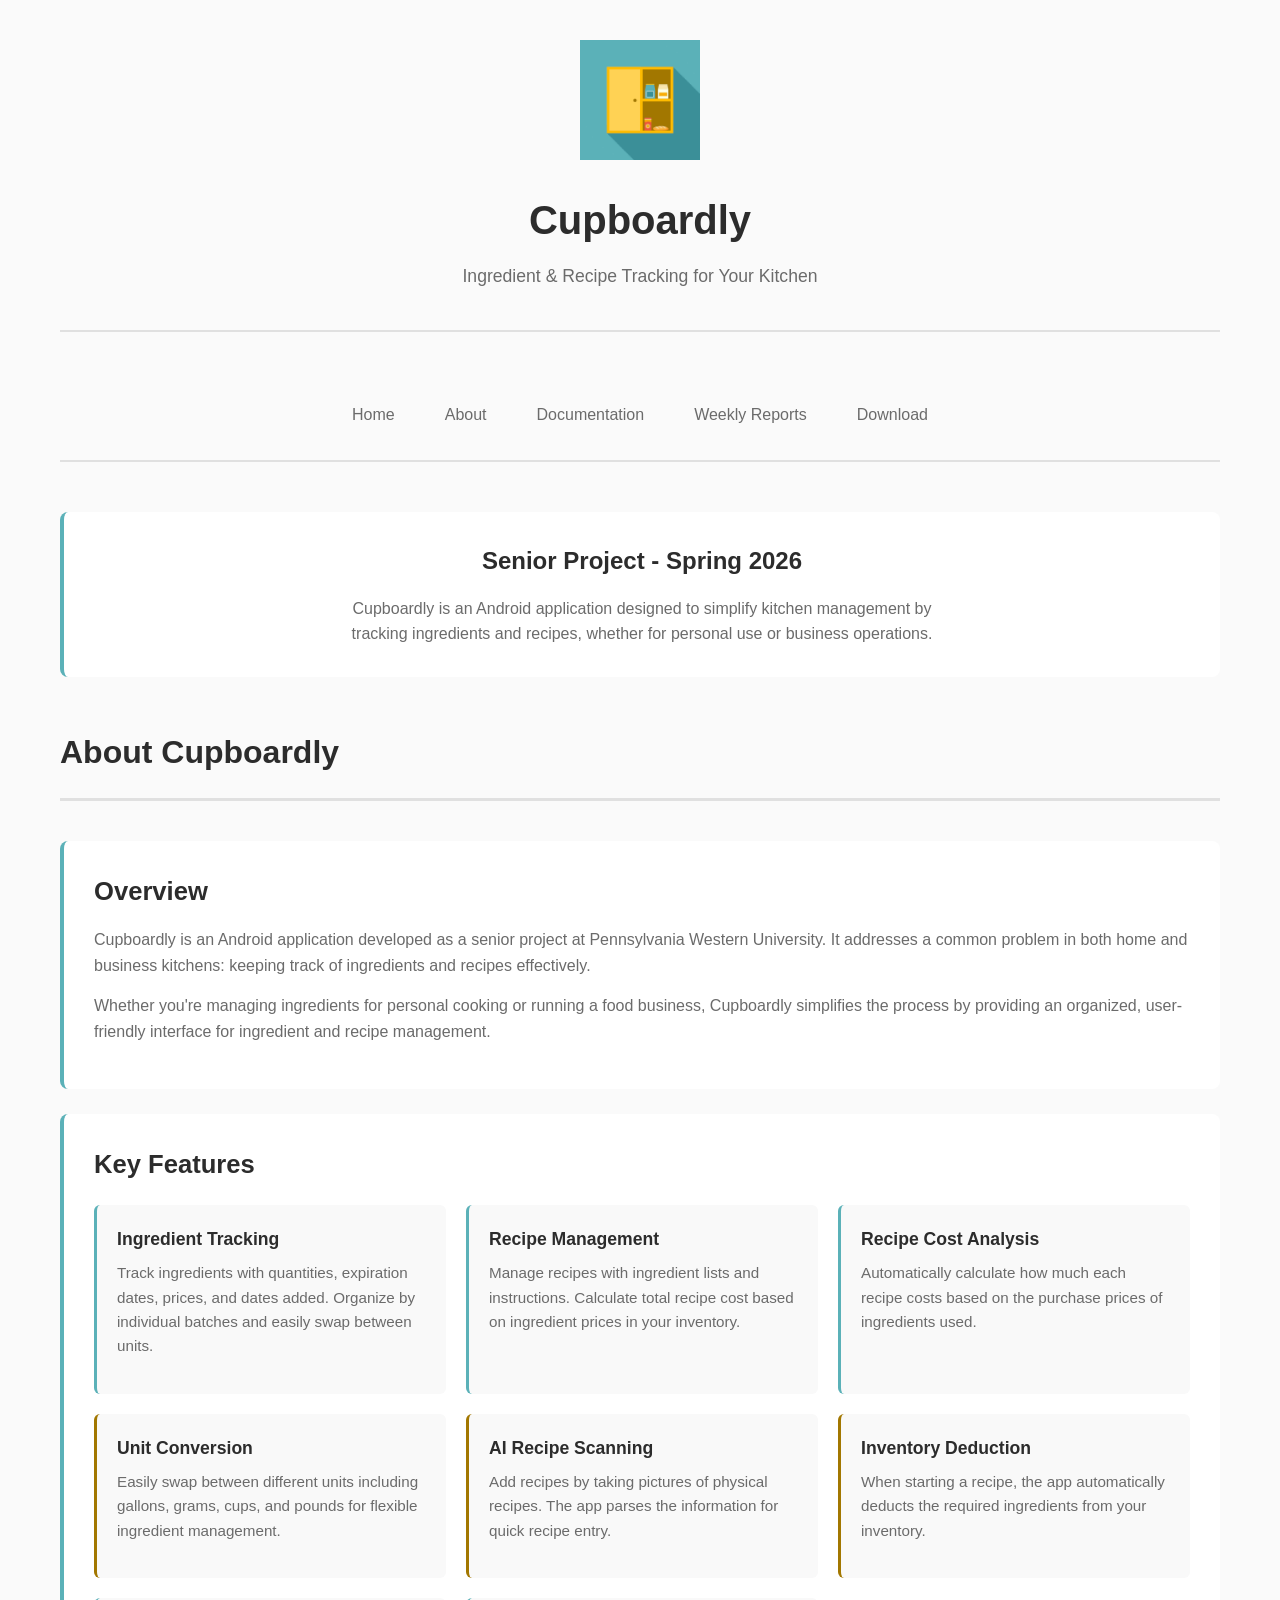
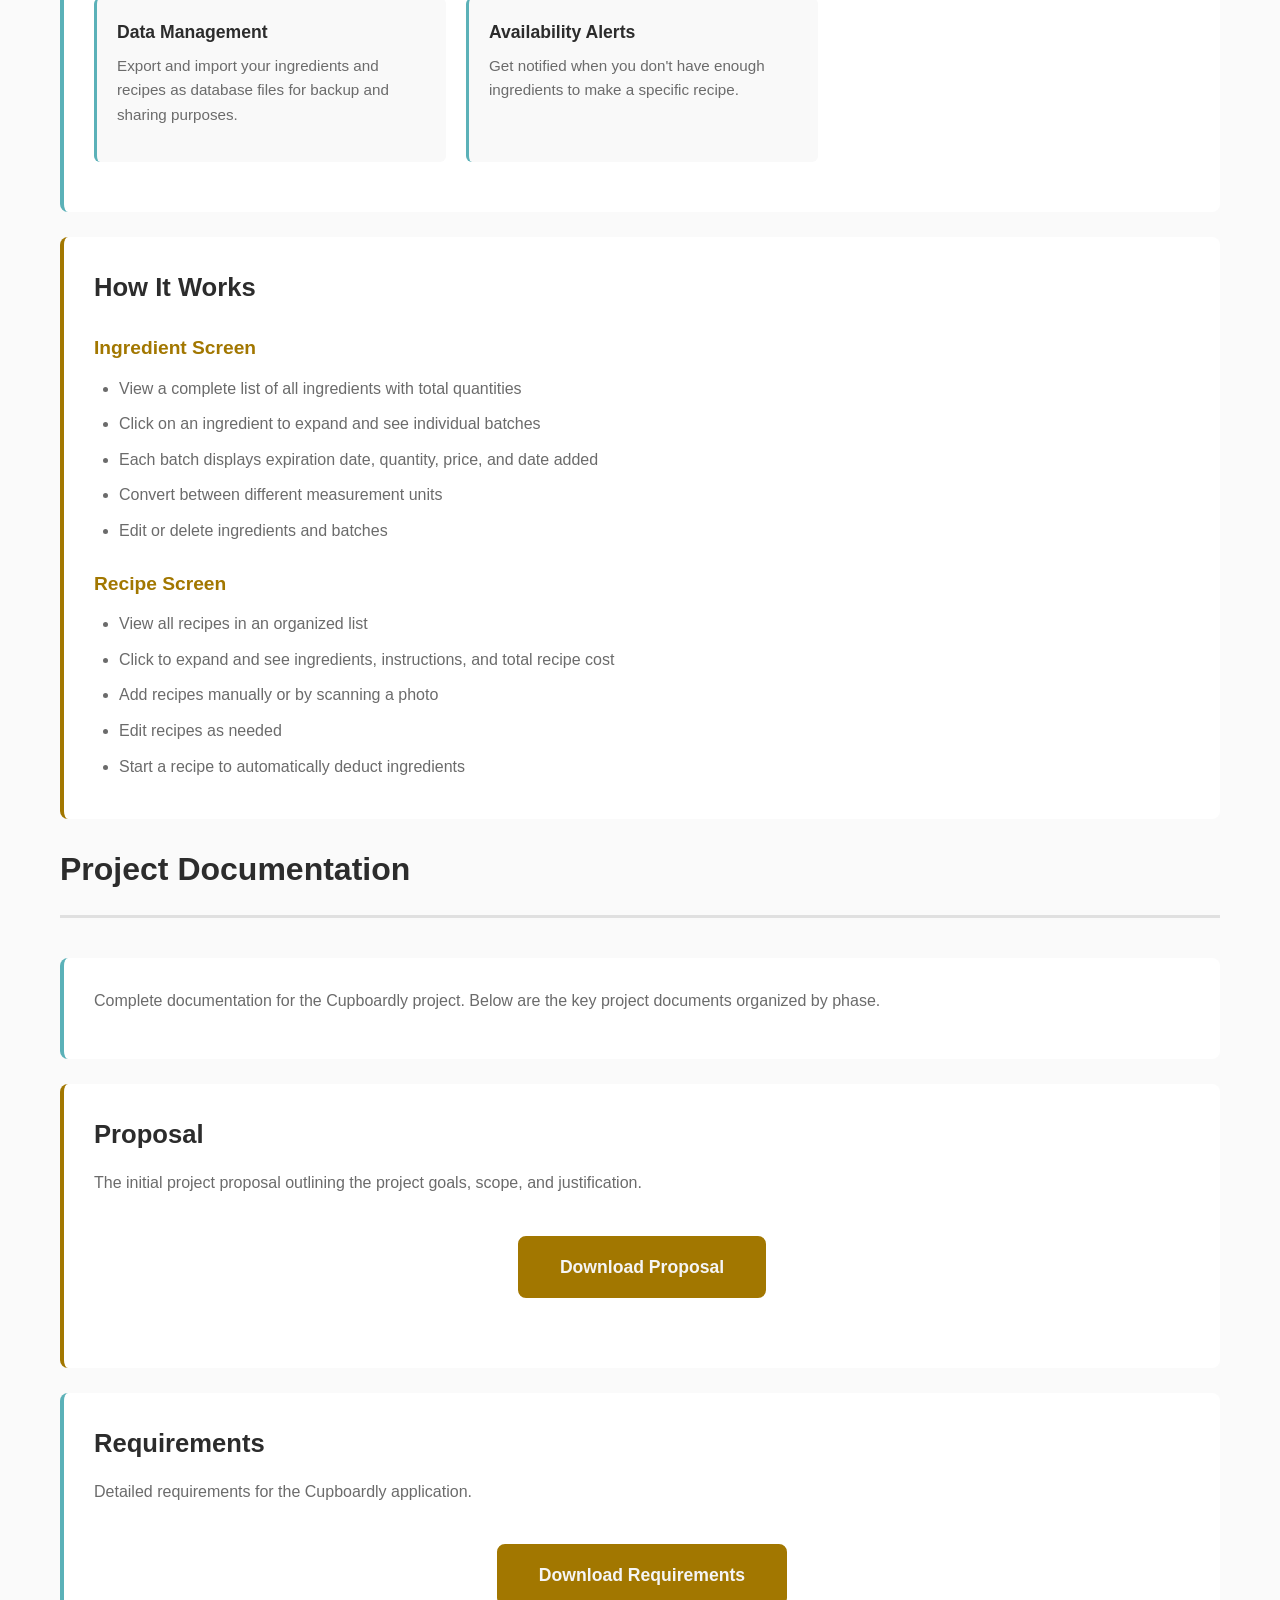
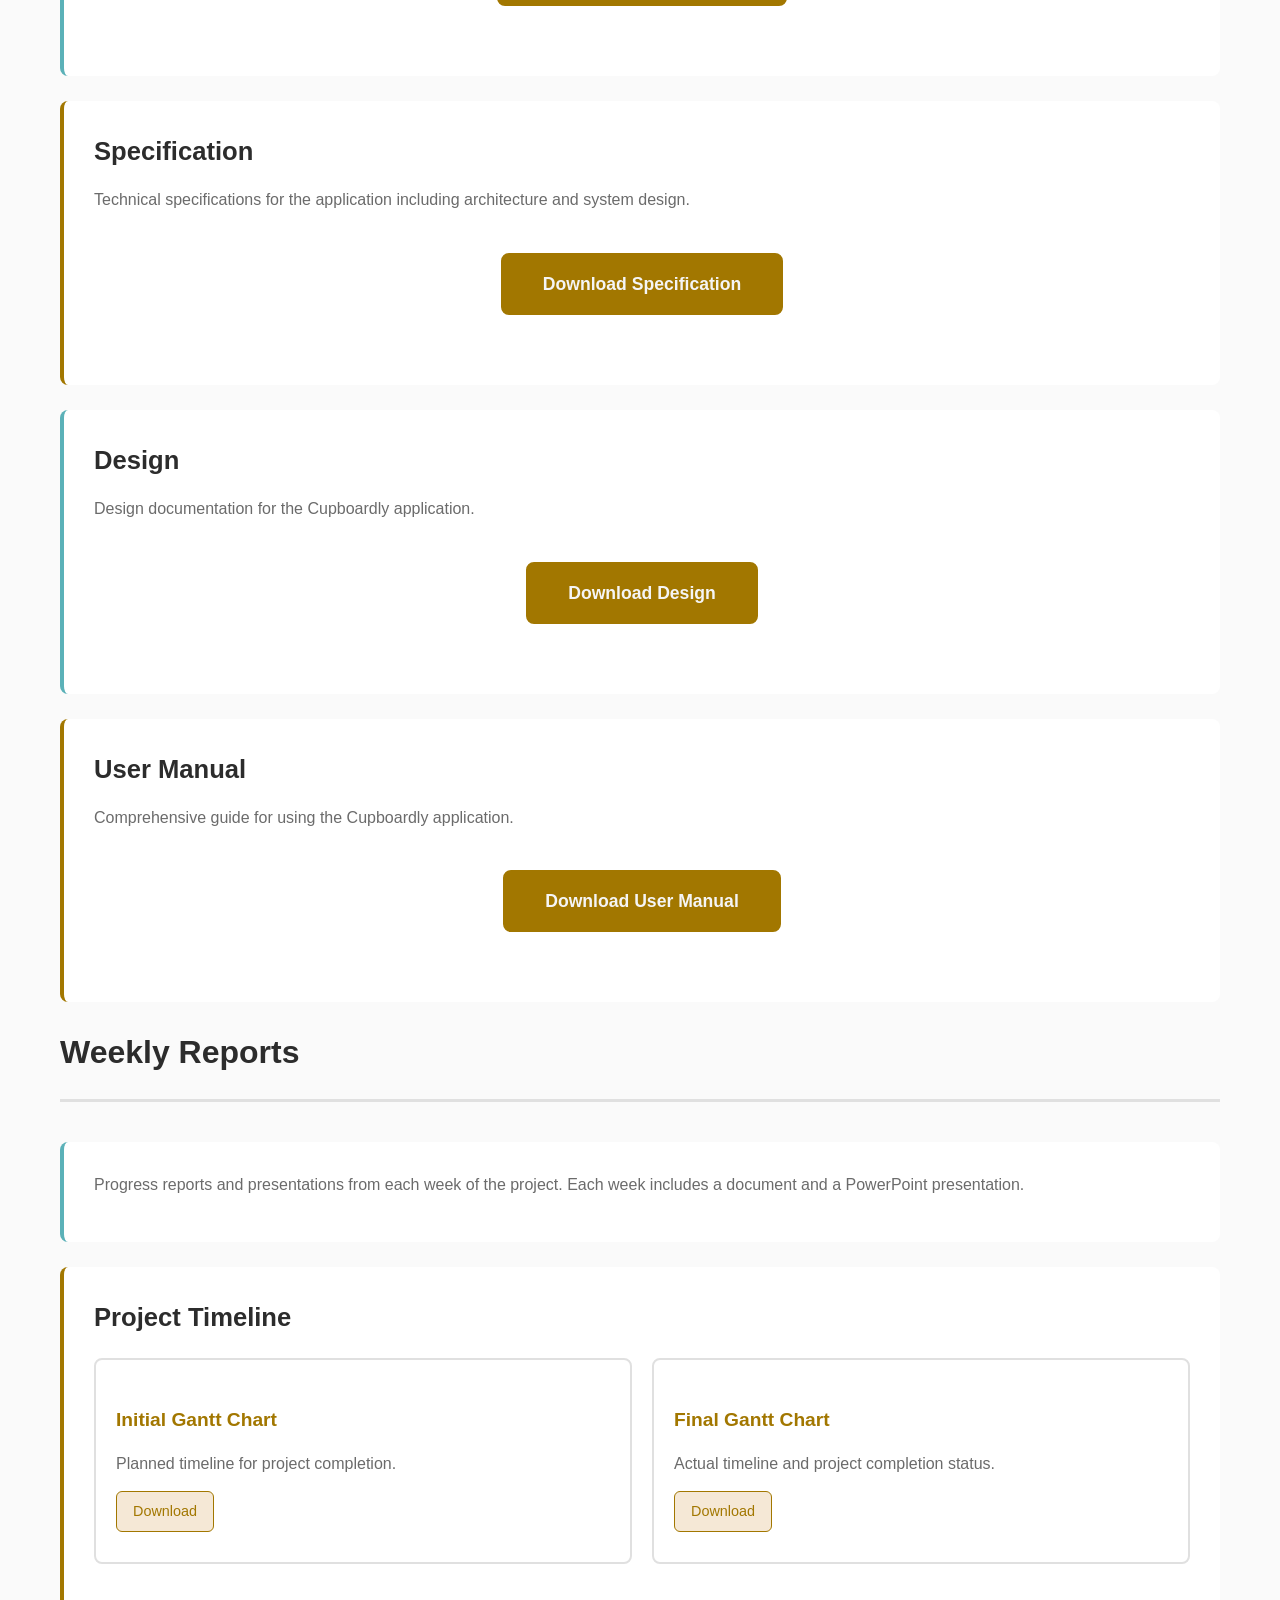
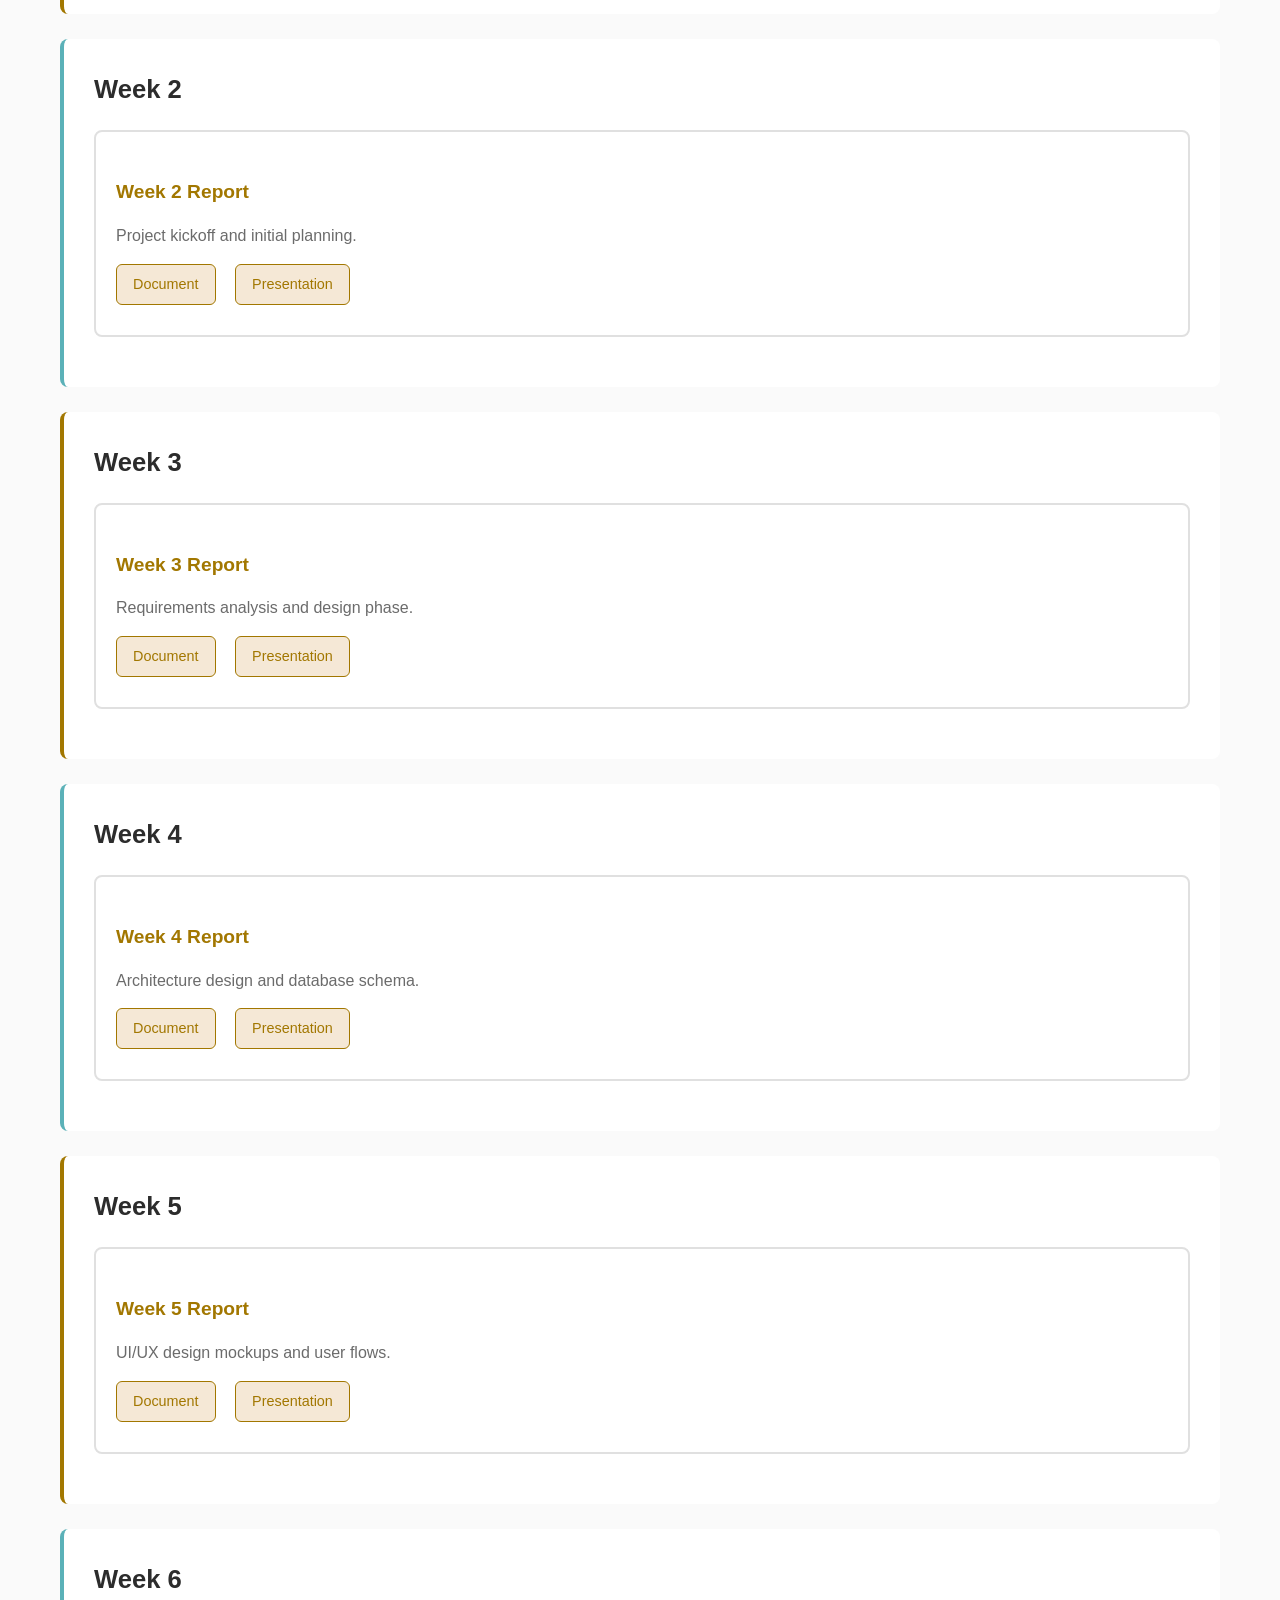
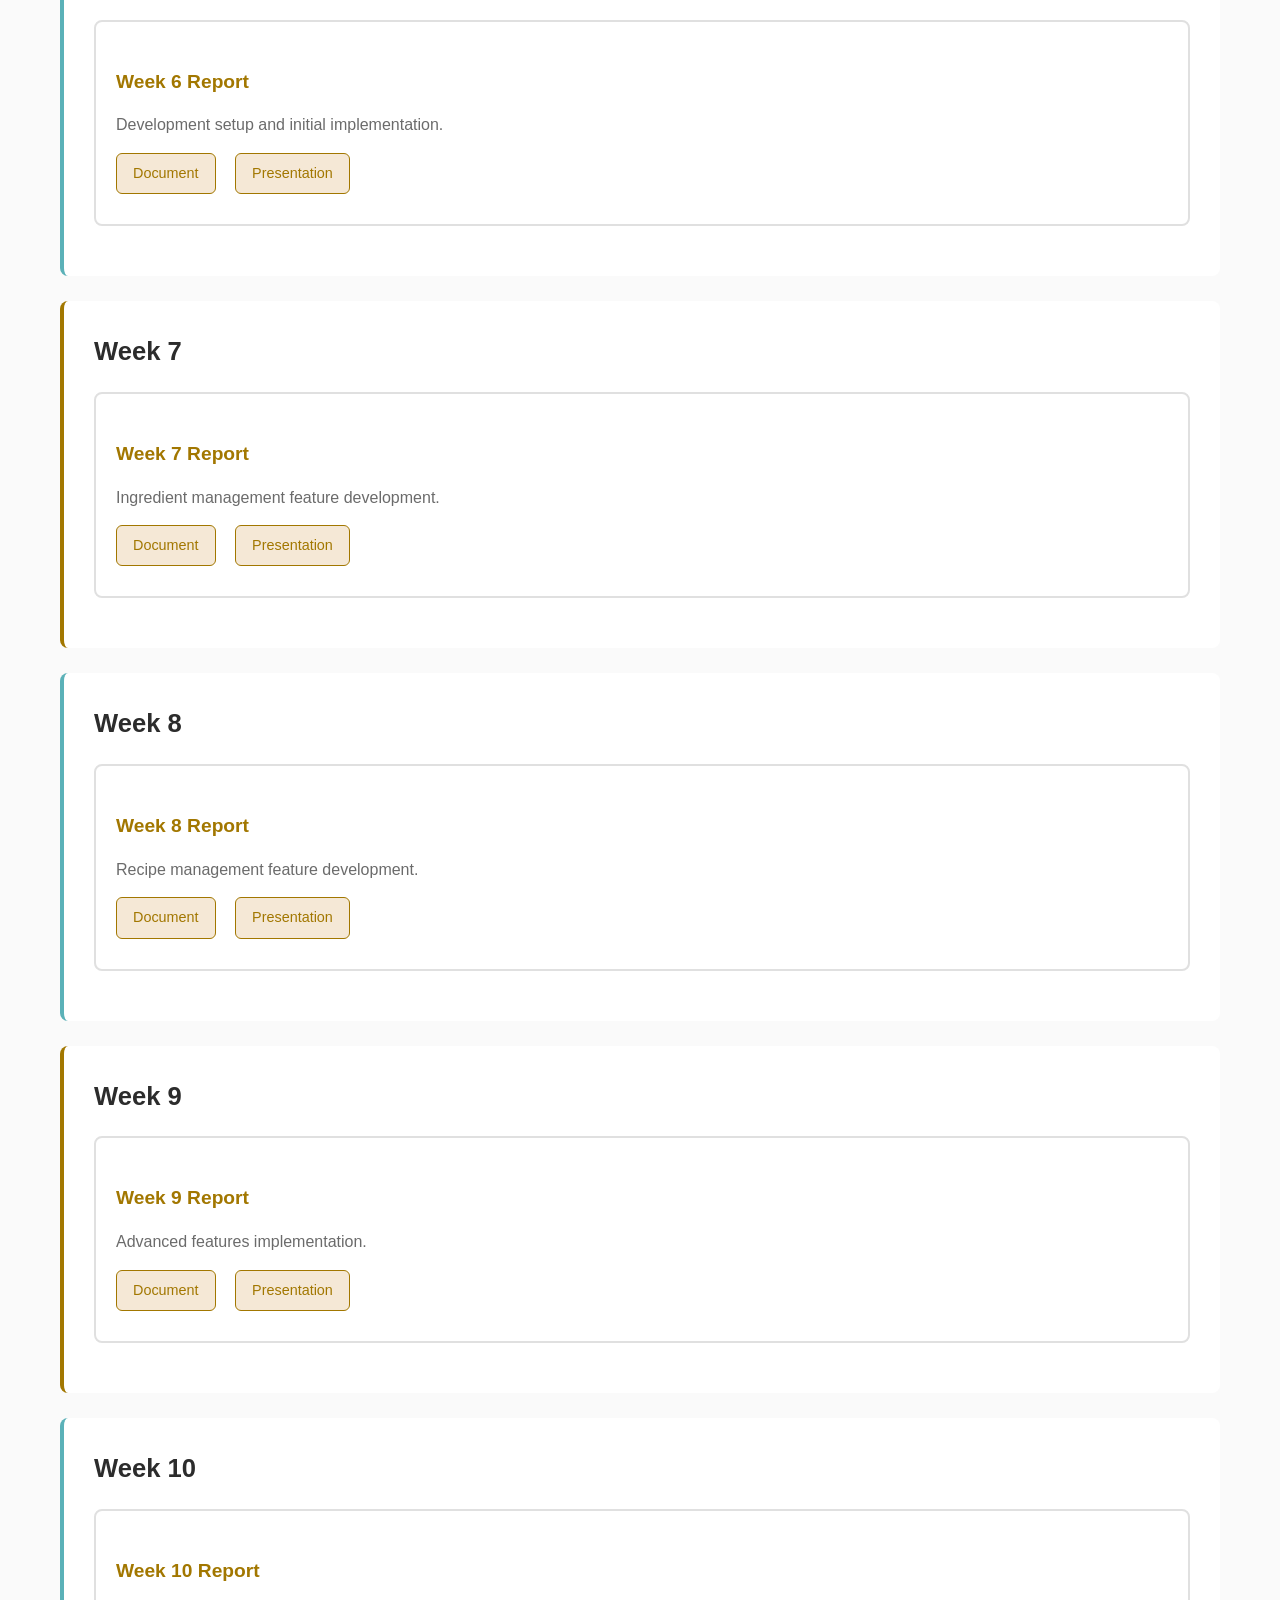
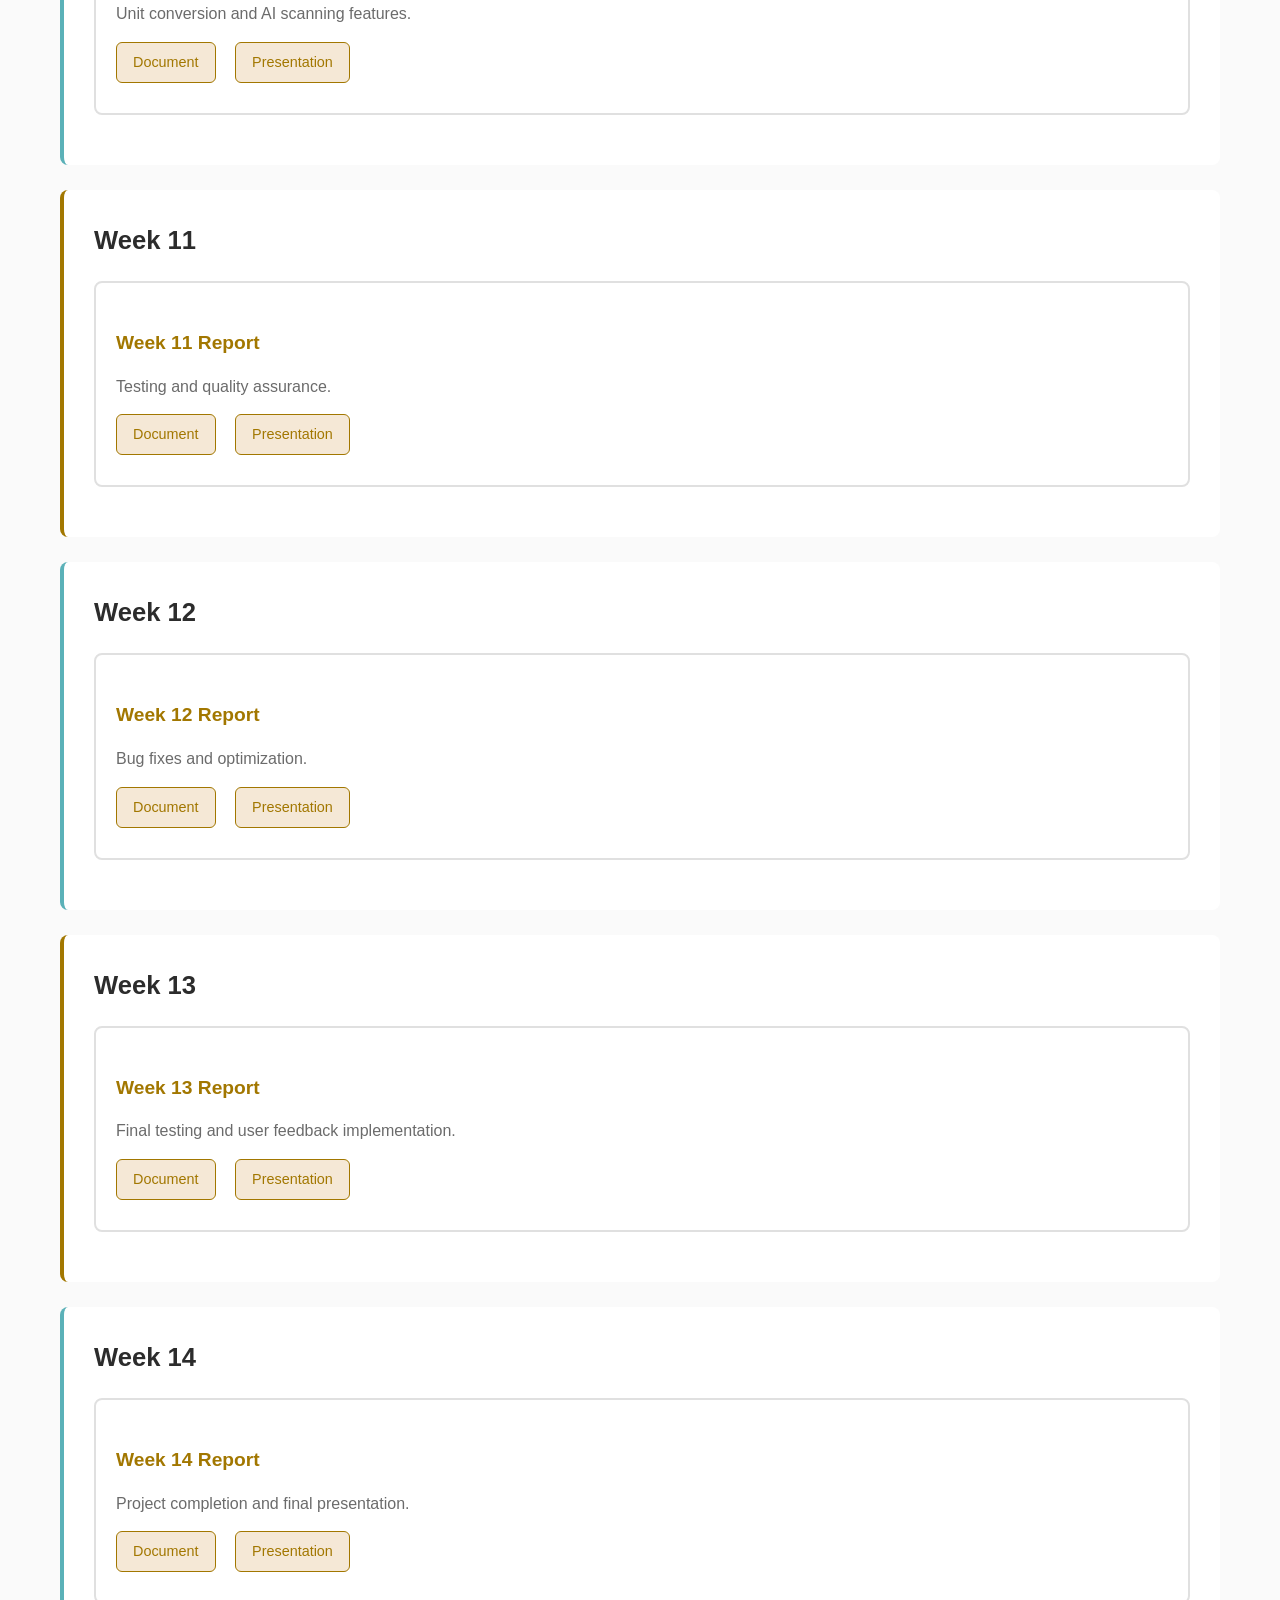
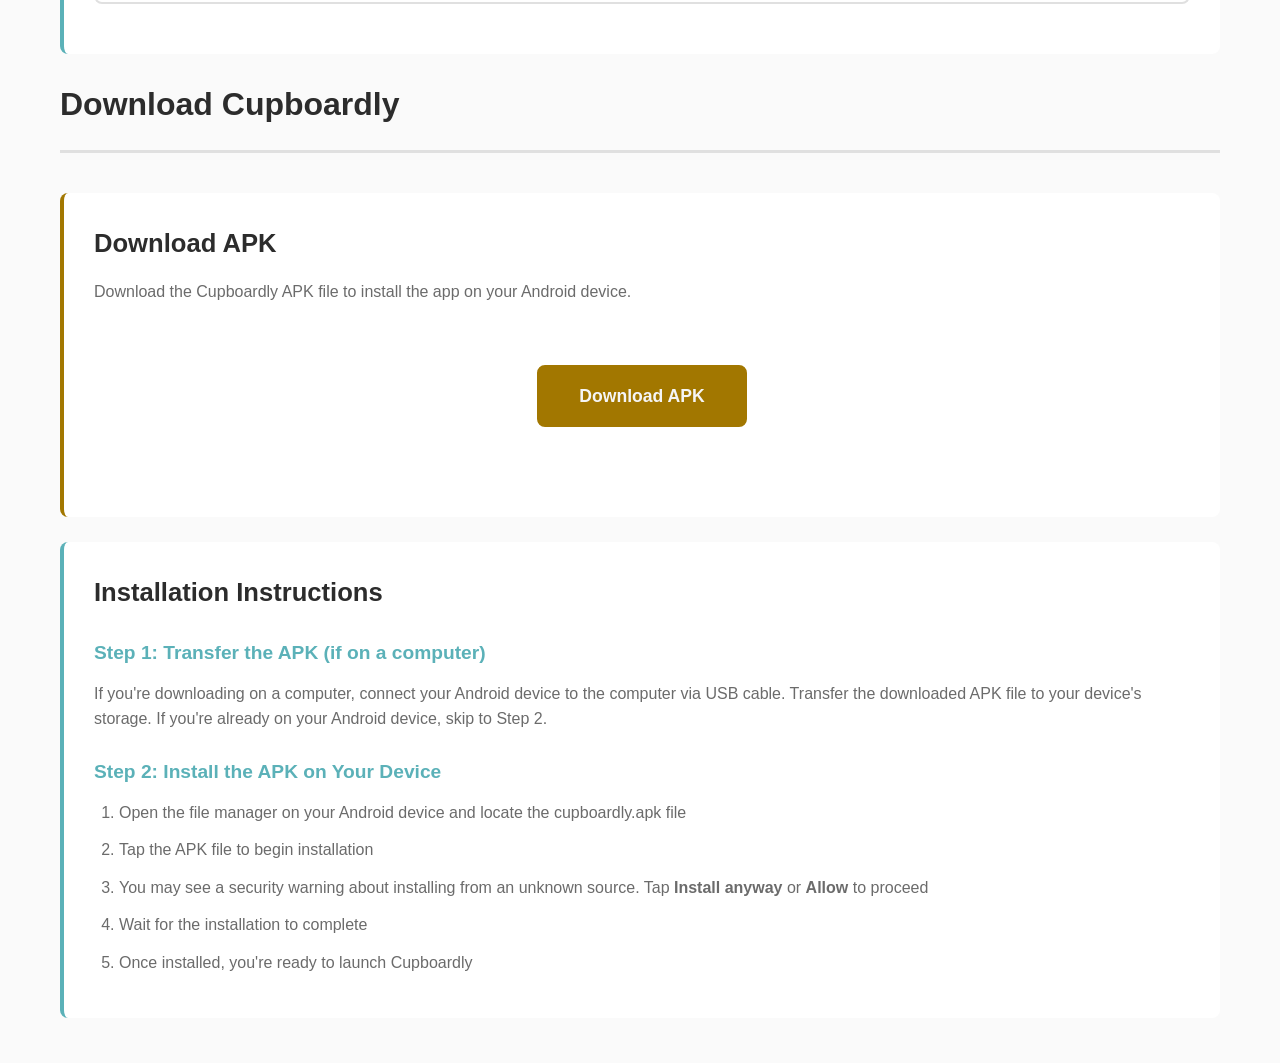
==== docs/index.html @ 8bd52382 "changed folder name" ====
<!DOCTYPE html>
<html lang="en">
<head>
    <meta charset="UTF-8">
    <meta name="viewport" content="width=device-width, initial-scale=1.0">
    <title>Cupboardly - Ingredient & Recipe Tracking</title>
    <link rel="stylesheet" href="styles.css">
</head>
<body>
    <div class="container">
        <!-- Header -->
        <header class="header">
            <img src="cupboardlyLOGOv2.png" alt="Cupboardly Logo" class="logo">
            <h1>Cupboardly</h1>
            <p class="tagline">Ingredient & Recipe Tracking for Your Kitchen</p>
        </header>

        <!-- Navigation Menu -->
        <nav class="section-nav">
            <a href="#home" class="nav-link active">Home</a>
            <a href="#about" class="nav-link">About</a>
            <a href="#documentation" class="nav-link">Documentation</a>
            <a href="#weekly-reports" class="nav-link">Weekly Reports</a>
            <a href="#download" class="nav-link">Download</a>
        </nav>

        <!-- Main Content -->
        <main class="main-content">
            <!-- Home Section -->
            <section id="home" class="intro">
                <h2>Senior Project - Spring 2026</h2>
                <p>Cupboardly is an Android application designed to simplify kitchen management by tracking ingredients and recipes, whether for personal use or business operations.</p>
            </section>

            <!-- About Section -->
            <section id="about" class="page-section">
                <div class="page-header">
                    <h1>About Cupboardly</h1>
                </div>

                <section class="content-section">
                    <h2>Overview</h2>
                    <p>Cupboardly is an Android application developed as a senior project at Pennsylvania Western University. It addresses a common problem in both home and business kitchens: keeping track of ingredients and recipes effectively.</p>
                    <p>Whether you're managing ingredients for personal cooking or running a food business, Cupboardly simplifies the process by providing an organized, user-friendly interface for ingredient and recipe management.</p>
                </section>

                <section class="content-section">
                    <h2>Key Features</h2>
                    <div class="feature-list">
                        <div class="feature-item">
                            <h4>Ingredient Tracking</h4>
                            <p>Track ingredients with quantities, expiration dates, prices, and dates added. Organize by individual batches and easily swap between units.</p>
                        </div>
                        <div class="feature-item">
                            <h4>Recipe Management</h4>
                            <p>Manage recipes with ingredient lists and instructions. Calculate total recipe cost based on ingredient prices in your inventory.</p>
                        </div>
                        <div class="feature-item">
                            <h4>Recipe Cost Analysis</h4>
                            <p>Automatically calculate how much each recipe costs based on the purchase prices of ingredients used.</p>
                        </div>
                        <div class="feature-item ingredient">
                            <h4>Unit Conversion</h4>
                            <p>Easily swap between different units including gallons, grams, cups, and pounds for flexible ingredient management.</p>
                        </div>
                        <div class="feature-item ingredient">
                            <h4>AI Recipe Scanning</h4>
                            <p>Add recipes by taking pictures of physical recipes. The app parses the information for quick recipe entry.</p>
                        </div>
                        <div class="feature-item ingredient">
                            <h4>Inventory Deduction</h4>
                            <p>When starting a recipe, the app automatically deducts the required ingredients from your inventory.</p>
                        </div>
                        <div class="feature-item">
                            <h4>Data Management</h4>
                            <p>Export and import your ingredients and recipes as database files for backup and sharing purposes.</p>
                        </div>
                        <div class="feature-item">
                            <h4>Availability Alerts</h4>
                            <p>Get notified when you don't have enough ingredients to make a specific recipe.</p>
                        </div>
                    </div>
                </section>

                <section class="content-section ingredient-themed">
                    <h2>How It Works</h2>
                    <h3>Ingredient Screen</h3>
                    <ul>
                        <li>View a complete list of all ingredients with total quantities</li>
                        <li>Click on an ingredient to expand and see individual batches</li>
                        <li>Each batch displays expiration date, quantity, price, and date added</li>
                        <li>Convert between different measurement units</li>
                        <li>Edit or delete ingredients and batches</li>
                    </ul>
                    <h3>Recipe Screen</h3>
                    <ul>
                        <li>View all recipes in an organized list</li>
                        <li>Click to expand and see ingredients, instructions, and total recipe cost</li>
                        <li>Add recipes manually or by scanning a photo</li>
                        <li>Edit recipes as needed</li>
                        <li>Start a recipe to automatically deduct ingredients</li>
                    </ul>
                </section>
            </section>

            <!-- Documentation Section -->
            <section id="documentation" class="page-section">
                <div class="page-header">
                    <h1>Project Documentation</h1>
                </div>

                <section class="content-section">
                    <p>Complete documentation for the Cupboardly project. Below are the key project documents organized by phase.</p>
                </section>

                <!-- Proposal -->
                <section class="content-section ingredient-themed">
                    <h2>Proposal</h2>
                    <p>The initial project proposal outlining the project goals, scope, and justification.</p>
                    <div style="text-align: center; margin: 20px 0;">
                        <a href="docs/proposal.pdf" download class="download-link">Download Proposal</a>
                    </div>
                </section>

                <!-- Requirements -->
                <section class="content-section">
                    <h2>Requirements</h2>
                    <p>Detailed requirements for the Cupboardly application.</p>
                    <div style="text-align: center; margin: 20px 0;">
                        <a href="docs/requirements.pdf" download class="download-link">Download Requirements</a>
                    </div>
                </section>

                <!-- Specification -->
                <section class="content-section ingredient-themed">
                    <h2>Specification</h2>
                    <p>Technical specifications for the application including architecture and system design.</p>
                    <div style="text-align: center; margin: 20px 0;">
                        <a href="docs/specification.pdf" download class="download-link">Download Specification</a>
                    </div>
                </section>

                <!-- Design -->
                <section class="content-section">
                    <h2>Design</h2>
                    <p>Design documentation for the Cupboardly application.</p>
                    <div style="text-align: center; margin: 20px 0;">
                        <a href="docs/design.pdf" download class="download-link">Download Design</a>
                    </div>
                </section>

                <!-- User Manual -->
                <section class="content-section ingredient-themed">
                    <h2>User Manual</h2>
                    <p>Comprehensive guide for using the Cupboardly application.</p>
                    <div style="text-align: center; margin: 20px 0;">
                        <a href="docs/user-manual.pdf" download class="download-link">Download User Manual</a>
                    </div>
                </section>
            </section>

            <!-- Weekly Reports Section -->
            <section id="weekly-reports" class="page-section">
                <div class="page-header">
                    <h1>Weekly Reports</h1>
                </div>

                <section class="content-section">
                    <p>Progress reports and presentations from each week of the project. Each week includes a document and a PowerPoint presentation.</p>
                </section>

                <!-- Gantt Charts Section -->
                <section class="content-section ingredient-themed">
                    <h2>Project Timeline</h2>
                    <div class="reports-grid">
                        <div class="report-card">
                            <h3>Initial Gantt Chart</h3>
                            <p>Planned timeline for project completion.</p>
                            <a href="reports/gantt-chart-initial.xlsx" download>Download</a>
                        </div>
                        <div class="report-card">
                            <h3>Final Gantt Chart</h3>
                            <p>Actual timeline and project completion status.</p>
                            <a href="reports/gantt-chart-final.png" download>Download</a>
                        </div>
                    </div>
                </section>

                <!-- Weekly Reports -->
                <section class="content-section">
                    <h2>Week 2</h2>
                    <div class="reports-grid">
                        <div class="report-card">
                            <h3>Week 2 Report</h3>
                            <p>Project kickoff and initial planning.</p>
                            <a href="reports/week-2-report.docx" download>Document</a>
                            <a href="reports/week-2-presentation.pptx" download>Presentation</a>
                        </div>
                    </div>
                </section>

                <section class="content-section ingredient-themed">
                    <h2>Week 3</h2>
                    <div class="reports-grid">
                        <div class="report-card">
                            <h3>Week 3 Report</h3>
                            <p>Requirements analysis and design phase.</p>
                            <a href="reports/week-3-report.docx" download>Document</a>
                            <a href="reports/week-3-presentation.pptx" download>Presentation</a>
                        </div>
                    </div>
                </section>

                <section class="content-section">
                    <h2>Week 4</h2>
                    <div class="reports-grid">
                        <div class="report-card">
                            <h3>Week 4 Report</h3>
                            <p>Architecture design and database schema.</p>
                            <a href="reports/week-4-report.docx" download>Document</a>
                            <a href="reports/week-4-presentation.pptx" download>Presentation</a>
                        </div>
                    </div>
                </section>

                <section class="content-section ingredient-themed">
                    <h2>Week 5</h2>
                    <div class="reports-grid">
                        <div class="report-card">
                            <h3>Week 5 Report</h3>
                            <p>UI/UX design mockups and user flows.</p>
                            <a href="reports/week-5-report.docx" download>Document</a>
                            <a href="reports/week-5-presentation.pptx" download>Presentation</a>
                        </div>
                    </div>
                </section>

                <section class="content-section">
                    <h2>Week 6</h2>
                    <div class="reports-grid">
                        <div class="report-card">
                            <h3>Week 6 Report</h3>
                            <p>Development setup and initial implementation.</p>
                            <a href="reports/week-6-report.docx" download>Document</a>
                            <a href="reports/week-6-presentation.pptx" download>Presentation</a>
                        </div>
                    </div>
                </section>

                <section class="content-section ingredient-themed">
                    <h2>Week 7</h2>
                    <div class="reports-grid">
                        <div class="report-card">
                            <h3>Week 7 Report</h3>
                            <p>Ingredient management feature development.</p>
                            <a href="reports/week-7-report.docx" download>Document</a>
                            <a href="reports/week-7-presentation.pptx" download>Presentation</a>
                        </div>
                    </div>
                </section>

                <section class="content-section">
                    <h2>Week 8</h2>
                    <div class="reports-grid">
                        <div class="report-card">
                            <h3>Week 8 Report</h3>
                            <p>Recipe management feature development.</p>
                            <a href="reports/week-8-report.docx" download>Document</a>
                            <a href="reports/week-8-presentation.pptx" download>Presentation</a>
                        </div>
                    </div>
                </section>

                <section class="content-section ingredient-themed">
                    <h2>Week 9</h2>
                    <div class="reports-grid">
                        <div class="report-card">
                            <h3>Week 9 Report</h3>
                            <p>Advanced features implementation.</p>
                            <a href="reports/week-9-report.docx" download>Document</a>
                            <a href="reports/week-9-presentation.pptx" download>Presentation</a>
                        </div>
                    </div>
                </section>

                <section class="content-section">
                    <h2>Week 10</h2>
                    <div class="reports-grid">
                        <div class="report-card">
                            <h3>Week 10 Report</h3>
                            <p>Unit conversion and AI scanning features.</p>
                            <a href="reports/week-10-report.docx" download>Document</a>
                            <a href="reports/week-10-presentation.pptx" download>Presentation</a>
                        </div>
                    </div>
                </section>

                <section class="content-section ingredient-themed">
                    <h2>Week 11</h2>
                    <div class="reports-grid">
                        <div class="report-card">
                            <h3>Week 11 Report</h3>
                            <p>Testing and quality assurance.</p>
                            <a href="reports/week-11-report.docx" download>Document</a>
                            <a href="reports/week-11-presentation.pptx" download>Presentation</a>
                        </div>
                    </div>
                </section>

                <section class="content-section">
                    <h2>Week 12</h2>
                    <div class="reports-grid">
                        <div class="report-card">
                            <h3>Week 12 Report</h3>
                            <p>Bug fixes and optimization.</p>
                            <a href="reports/week-12-report.docx" download>Document</a>
                            <a href="reports/week-12-presentation.pptx" download>Presentation</a>
                        </div>
                    </div>
                </section>

                <section class="content-section ingredient-themed">
                    <h2>Week 13</h2>
                    <div class="reports-grid">
                        <div class="report-card">
                            <h3>Week 13 Report</h3>
                            <p>Final testing and user feedback implementation.</p>
                            <a href="reports/week-13-report.docx" download>Document</a>
                            <a href="reports/week-13-presentation.pptx" download>Presentation</a>
                        </div>
                    </div>
                </section>

                <section class="content-section">
                    <h2>Week 14</h2>
                    <div class="reports-grid">
                        <div class="report-card">
                            <h3>Week 14 Report</h3>
                            <p>Project completion and final presentation.</p>
                            <a href="reports/week-14-report.docx" download>Document</a>
                            <a href="reports/week-14-presentation.pptx" download>Presentation</a>
                        </div>
                    </div>
                </section>
            </section>

            <!-- Download Section -->
            <section id="download" class="page-section">
                <div class="page-header">
                    <h1>Download Cupboardly</h1>
                </div>

                <section class="content-section ingredient-themed">
                    <h2>Download APK</h2>
                    <p>Download the Cupboardly APK file to install the app on your Android device.</p>
                    
                    <div style="text-align: center; margin: 40px 0;">
                        <a href="cupboardly.apk" download class="download-link">
                            Download APK
                        </a>
                    </div>
                </section>

                <section class="content-section">
                    <h2>Installation Instructions</h2>
                    
                    <h3>Step 1: Transfer the APK (if on a computer)</h3>
                    <p>If you're downloading on a computer, connect your Android device to the computer via USB cable. Transfer the downloaded APK file to your device's storage. If you're already on your Android device, skip to Step 2.</p>

                    <h3>Step 2: Install the APK on Your Device</h3>
                    <ol style="color: var(--neutral-gray); margin-left: 25px;">
                        <li style="margin-bottom: 12px;">Open the file manager on your Android device and locate the cupboardly.apk file</li>
                        <li style="margin-bottom: 12px;">Tap the APK file to begin installation</li>
                        <li style="margin-bottom: 12px;">You may see a security warning about installing from an unknown source. Tap <strong>Install anyway</strong> or <strong>Allow</strong> to proceed</li>
                        <li style="margin-bottom: 12px;">Wait for the installation to complete</li>
                        <li style="margin-bottom: 12px;">Once installed, you're ready to launch Cupboardly</li>
                    </ol>
                </section>
            </section>
        </main>
    </div>

    <script>
        // Handle navigation link active states
        document.querySelectorAll('.nav-link').forEach(link => {
            link.addEventListener('click', function() {
                document.querySelectorAll('.nav-link').forEach(l => l.classList.remove('active'));
                this.classList.add('active');
            });
        });

        // Update active nav link on scroll
        window.addEventListener('scroll', () => {
            let current = '';
            const sections = document.querySelectorAll('.page-section, .intro');
            
            sections.forEach(section => {
                const sectionTop = section.offsetTop;
                const sectionHeight = section.clientHeight;
                if (scrollY >= (sectionTop - 200)) {
                    current = section.getAttribute('id');
                }
            });

            document.querySelectorAll('.nav-link').forEach(link => {
                link.classList.remove('active');
                if (link.getAttribute('href') === '#' + current) {
                    link.classList.add('active');
                }
            });
        });
    </script>
</body>
</html>
---- docs/styles.css ----
/* Color Scheme */
:root {
    --recipe-color: #5BB1B8;
    --ingredient-color: #A27700;
    --recipe-light: #E8F4F6;
    --ingredient-light: #F5E8D6;
    --text-dark: #2C2C2C;
    --text-light: #F5F5F5;
    --border-light: #E0E0E0;
    --neutral-gray: #6B6B6B;
}

/* General Styles */
* {
    margin: 0;
    padding: 0;
    box-sizing: border-box;
}

html {
    scroll-behavior: smooth;
}

body {
    font-family: 'Segoe UI', Tahoma, Geneva, Verdana, sans-serif;
    color: var(--text-dark);
    background-color: #FAFAFA;
    line-height: 1.6;
}

.container {
    max-width: 1200px;
    margin: 0 auto;
    padding: 0 20px;
    display: flex;
    flex-direction: column;
    min-height: 100vh;
}

/* Header */
.header {
    text-align: center;
    padding: 40px 0;
    border-bottom: 2px solid var(--border-light);
    margin-bottom: 40px;
}

.logo {
    max-width: 120px;
    height: auto;
    margin-bottom: 20px;
}

.header h1 {
    font-size: 2.5rem;
    margin-bottom: 10px;
    color: var(--text-dark);
    font-weight: 600;
}

.tagline {
    font-size: 1.1rem;
    color: var(--neutral-gray);
    font-weight: 300;
}

/* Main Content */
.main-content {
    flex: 1;
    padding: 20px 0;
}

.intro {
    text-align: center;
    margin-bottom: 50px;
    padding: 30px;
    background-color: #FFF;
    border-radius: 8px;
    border-left: 4px solid var(--recipe-color);
}

.intro h2 {
    font-size: 1.5rem;
    margin-bottom: 15px;
    color: var(--text-dark);
}

.intro p {
    font-size: 1rem;
    color: var(--neutral-gray);
    max-width: 600px;
    margin: 0 auto;
}

/* Section Navigation */
.section-nav {
    display: flex;
    justify-content: center;
    gap: 10px;
    flex-wrap: wrap;
    padding: 20px 0;
    margin-bottom: 30px;
    border-bottom: 2px solid var(--border-light);
    position: sticky;
    top: 0;
    background-color: #FAFAFA;
    z-index: 100;
}

.nav-link {
    padding: 10px 20px;
    text-decoration: none;
    color: var(--neutral-gray);
    border-bottom: 3px solid transparent;
    transition: all 0.3s ease;
    font-weight: 500;
}

.nav-link:hover {
    color: var(--recipe-color);
}

.nav-link.active {
    color: var(--recipe-color);
    border-bottom-color: var(--recipe-color);
}

/* Page Sections */
.page-section {
    scroll-margin-top: 100px;
}

/* Navigation Grid */
.nav-grid {
    display: grid;
    grid-template-columns: repeat(auto-fit, minmax(250px, 1fr));
    gap: 25px;
    margin-bottom: 40px;
}

.nav-button {
    display: flex;
    flex-direction: column;
    justify-content: center;
    align-items: center;
    padding: 40px 25px;
    text-decoration: none;
    border-radius: 8px;
    transition: all 0.3s ease;
    border: 2px solid transparent;
    min-height: 200px;
    cursor: pointer;
}

.nav-button:hover {
    transform: translateY(-4px);
    box-shadow: 0 8px 20px rgba(0, 0, 0, 0.12);
}

/* About Button */
.about-btn {
    background-color: #E8F4F6;
    color: var(--recipe-color);
    border-color: var(--recipe-color);
}

.about-btn:hover {
    background-color: var(--recipe-color);
    color: var(--text-light);
}

/* Documentation Button */
.docs-btn {
    background-color: #F5E8D6;
    color: var(--ingredient-color);
    border-color: var(--ingredient-color);
}

.docs-btn:hover {
    background-color: var(--ingredient-color);
    color: var(--text-light);
}

/* Reports Button */
.reports-btn {
    background-color: #E8F4F6;
    color: var(--recipe-color);
    border-color: var(--recipe-color);
}

.reports-btn:hover {
    background-color: var(--recipe-color);
    color: var(--text-light);
}

/* Download Button */
.download-btn {
    background-color: #F5E8D6;
    color: var(--ingredient-color);
    border-color: var(--ingredient-color);
}

.download-btn:hover {
    background-color: var(--ingredient-color);
    color: var(--text-light);
}

.btn-title {
    font-size: 1.4rem;
    font-weight: 600;
    margin-bottom: 10px;
}

.btn-description {
    font-size: 0.9rem;
    opacity: 0.85;
}

/* Footer */
.footer {
    text-align: center;
    padding: 30px 0;
    border-top: 2px solid var(--border-light);
    color: var(--neutral-gray);
    font-size: 0.9rem;
    margin-top: 40px;
}

/* Page Header */
.page-header {
    display: flex;
    align-items: center;
    gap: 20px;
    margin-bottom: 40px;
    padding-bottom: 20px;
    border-bottom: 3px solid var(--border-light);
}

.page-header img {
    max-width: 80px;
    height: auto;
}

.page-header h1 {
    font-size: 2rem;
    color: var(--text-dark);
}

/* Back Button */
.back-button {
    display: inline-block;
    padding: 10px 20px;
    background-color: #FFF;
    color: var(--recipe-color);
    text-decoration: none;
    border: 2px solid var(--recipe-color);
    border-radius: 6px;
    font-weight: 500;
    transition: all 0.3s ease;
    margin-bottom: 30px;
}

.back-button:hover {
    background-color: var(--recipe-color);
    color: var(--text-light);
}

/* Content Sections */
.content-section {
    background-color: #FFF;
    padding: 30px;
    margin-bottom: 25px;
    border-radius: 8px;
    border-left: 4px solid var(--recipe-color);
}

.content-section.ingredient-themed {
    border-left-color: var(--ingredient-color);
}

.content-section h2 {
    font-size: 1.6rem;
    margin-bottom: 15px;
    color: var(--text-dark);
}

.content-section h3 {
    font-size: 1.2rem;
    margin-top: 25px;
    margin-bottom: 12px;
    color: var(--recipe-color);
}

.content-section.ingredient-themed h3 {
    color: var(--ingredient-color);
}

.content-section p {
    color: var(--neutral-gray);
    margin-bottom: 15px;
}

.content-section ul {
    margin-left: 25px;
    color: var(--neutral-gray);
}

.content-section li {
    margin-bottom: 10px;
}

/* Feature List */
.feature-list {
    display: grid;
    grid-template-columns: repeat(auto-fit, minmax(280px, 1fr));
    gap: 20px;
    margin: 20px 0;
}

.feature-item {
    padding: 20px;
    background-color: #F9F9F9;
    border-radius: 6px;
    border-left: 3px solid var(--recipe-color);
}

.feature-item.ingredient {
    border-left-color: var(--ingredient-color);
}

.feature-item h4 {
    font-size: 1.1rem;
    margin-bottom: 8px;
    color: var(--text-dark);
}

.feature-item p {
    font-size: 0.95rem;
    color: var(--neutral-gray);
}

/* Documentation Grid */
.doc-grid {
    display: grid;
    grid-template-columns: repeat(auto-fit, minmax(280px, 1fr));
    gap: 20px;
    margin: 20px 0;
}

.doc-card {
    padding: 25px;
    background-color: #FFF;
    border: 2px solid var(--border-light);
    border-radius: 8px;
    text-align: center;
    transition: all 0.3s ease;
    cursor: pointer;
}

.doc-card:hover {
    border-color: var(--recipe-color);
    box-shadow: 0 4px 12px rgba(91, 177, 184, 0.1);
}

.doc-card h3 {
    margin-bottom: 10px;
    color: var(--recipe-color);
}

.doc-card p {
    font-size: 0.9rem;
    color: var(--neutral-gray);
}

/* Reports Grid */
.reports-grid {
    display: grid;
    grid-template-columns: repeat(auto-fit, minmax(300px, 1fr));
    gap: 20px;
    margin: 20px 0;
}

.report-card {
    padding: 20px;
    background-color: #FFF;
    border: 2px solid var(--border-light);
    border-radius: 8px;
    transition: all 0.3s ease;
}

.report-card:hover {
    border-color: var(--ingredient-color);
    box-shadow: 0 4px 12px rgba(162, 119, 0, 0.1);
}

.report-card h3 {
    color: var(--ingredient-color);
    margin-bottom: 15px;
}

.report-card a {
    display: inline-block;
    margin-right: 15px;
    margin-bottom: 10px;
    padding: 8px 16px;
    background-color: #F5E8D6;
    color: var(--ingredient-color);
    text-decoration: none;
    border-radius: 6px;
    font-size: 0.9rem;
    border: 1px solid var(--ingredient-color);
    transition: all 0.3s ease;
}

.report-card a:hover {
    background-color: var(--ingredient-color);
    color: var(--text-light);
}

/* External Links */
a {
    color: var(--recipe-color);
    text-decoration: none;
}

a:hover {
    text-decoration: underline;
}

/* Download Button Styling */
.download-link {
    display: inline-block;
    padding: 15px 40px;
    background-color: var(--ingredient-color);
    color: var(--text-light);
    text-decoration: none;
    border-radius: 8px;
    font-size: 1.1rem;
    font-weight: 600;
    transition: all 0.3s ease;
    margin: 20px 0;
    border: 2px solid var(--ingredient-color);
}

.download-link:hover {
    background-color: #8B5F00;
    border-color: #8B5F00;
}

/* Responsive Design */
@media (max-width: 768px) {
    .section-nav {
        gap: 5px;
        padding: 15px 0;
    }

    .nav-link {
        padding: 8px 12px;
        font-size: 0.9rem;
    }

    .header h1 {
        font-size: 2rem;
    }

    .page-header h1 {
        font-size: 1.5rem;
    }

    .nav-grid {
        grid-template-columns: 1fr;
    }

    .nav-button {
        min-height: 150px;
    }

    .feature-list,
    .doc-grid,
    .reports-grid {
        grid-template-columns: 1fr;
    }

    .content-section {
        padding: 20px;
    }
}

@media (max-width: 480px) {
    .container {
        padding: 0 15px;
    }

    .header {
        padding: 25px 0;
        margin-bottom: 25px;
    }

    .header h1 {
        font-size: 1.6rem;
    }

    .logo {
        max-width: 90px;
    }

    .tagline {
        font-size: 0.95rem;
    }

    .nav-button {
        padding: 30px 15px;
        min-height: 140px;
    }

    .btn-title {
        font-size: 1.2rem;
    }

    .page-header {
        flex-direction: column;
        text-align: center;
    }
}
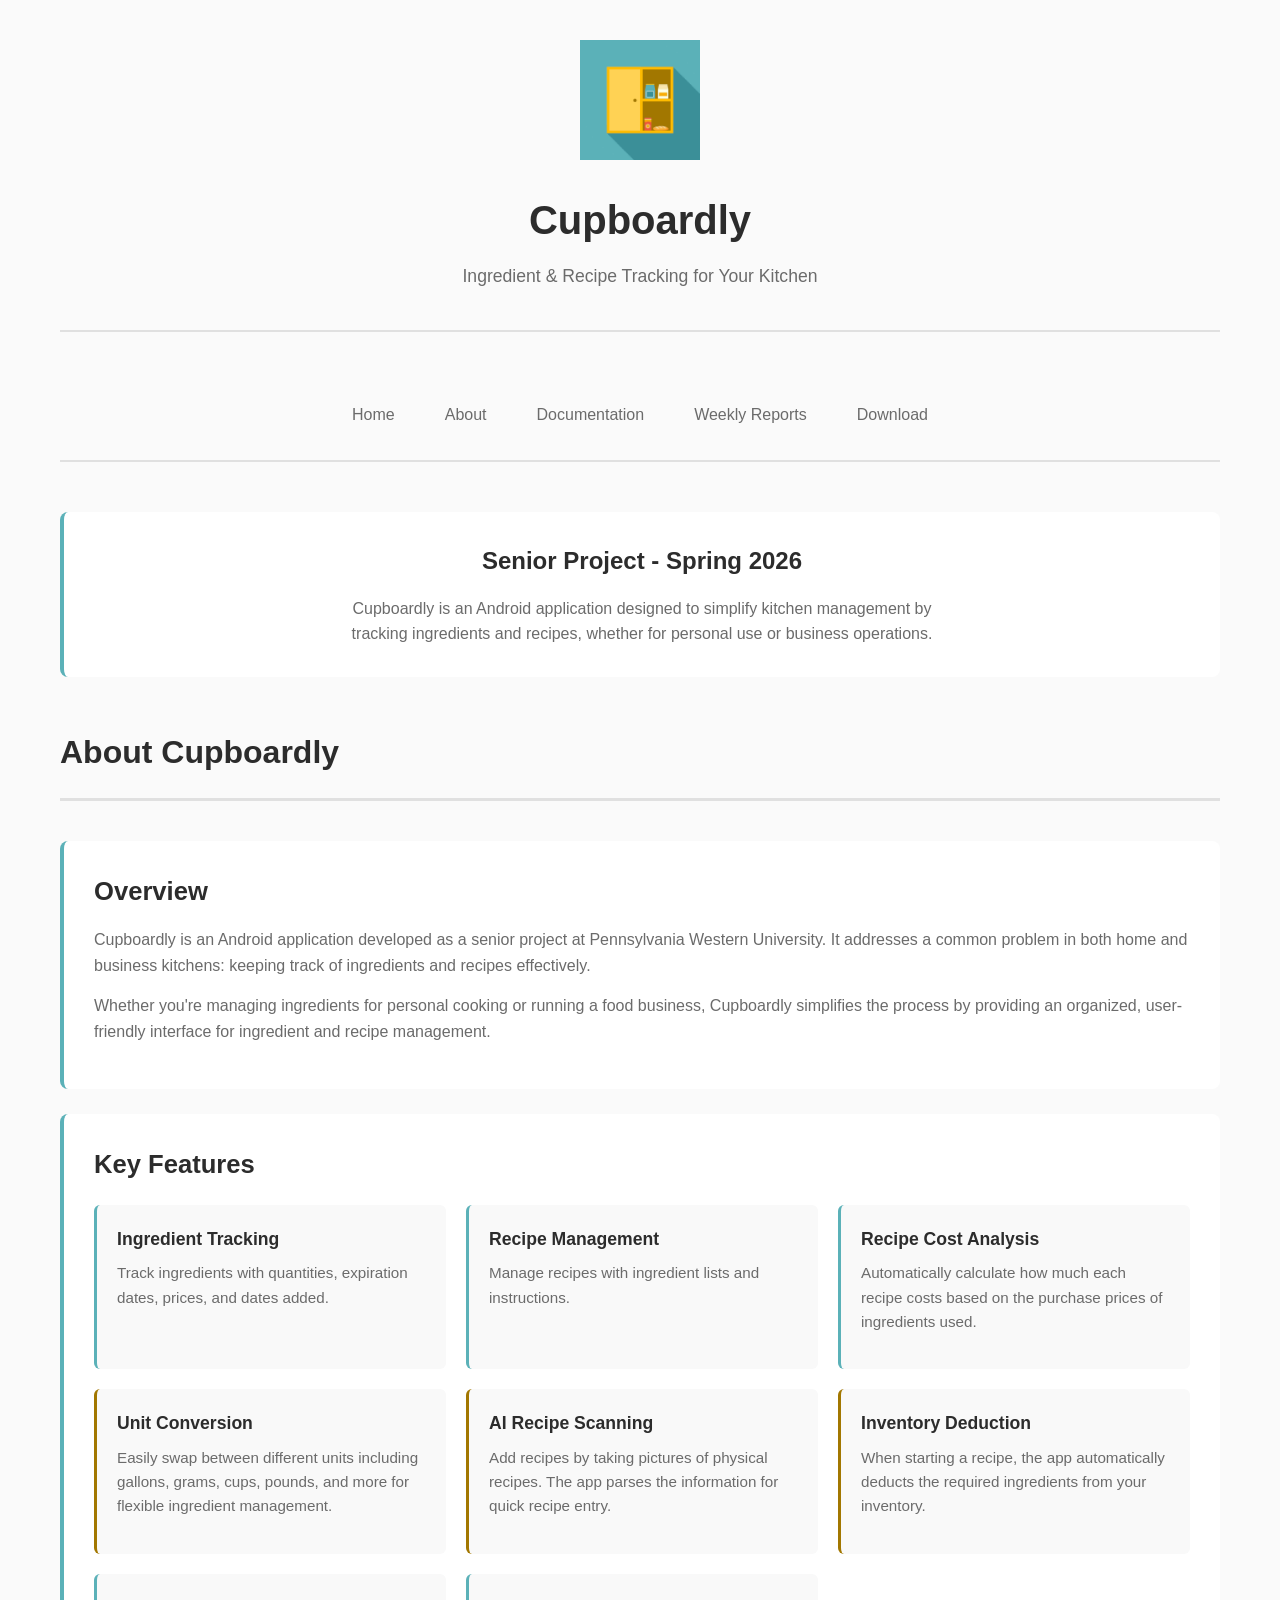
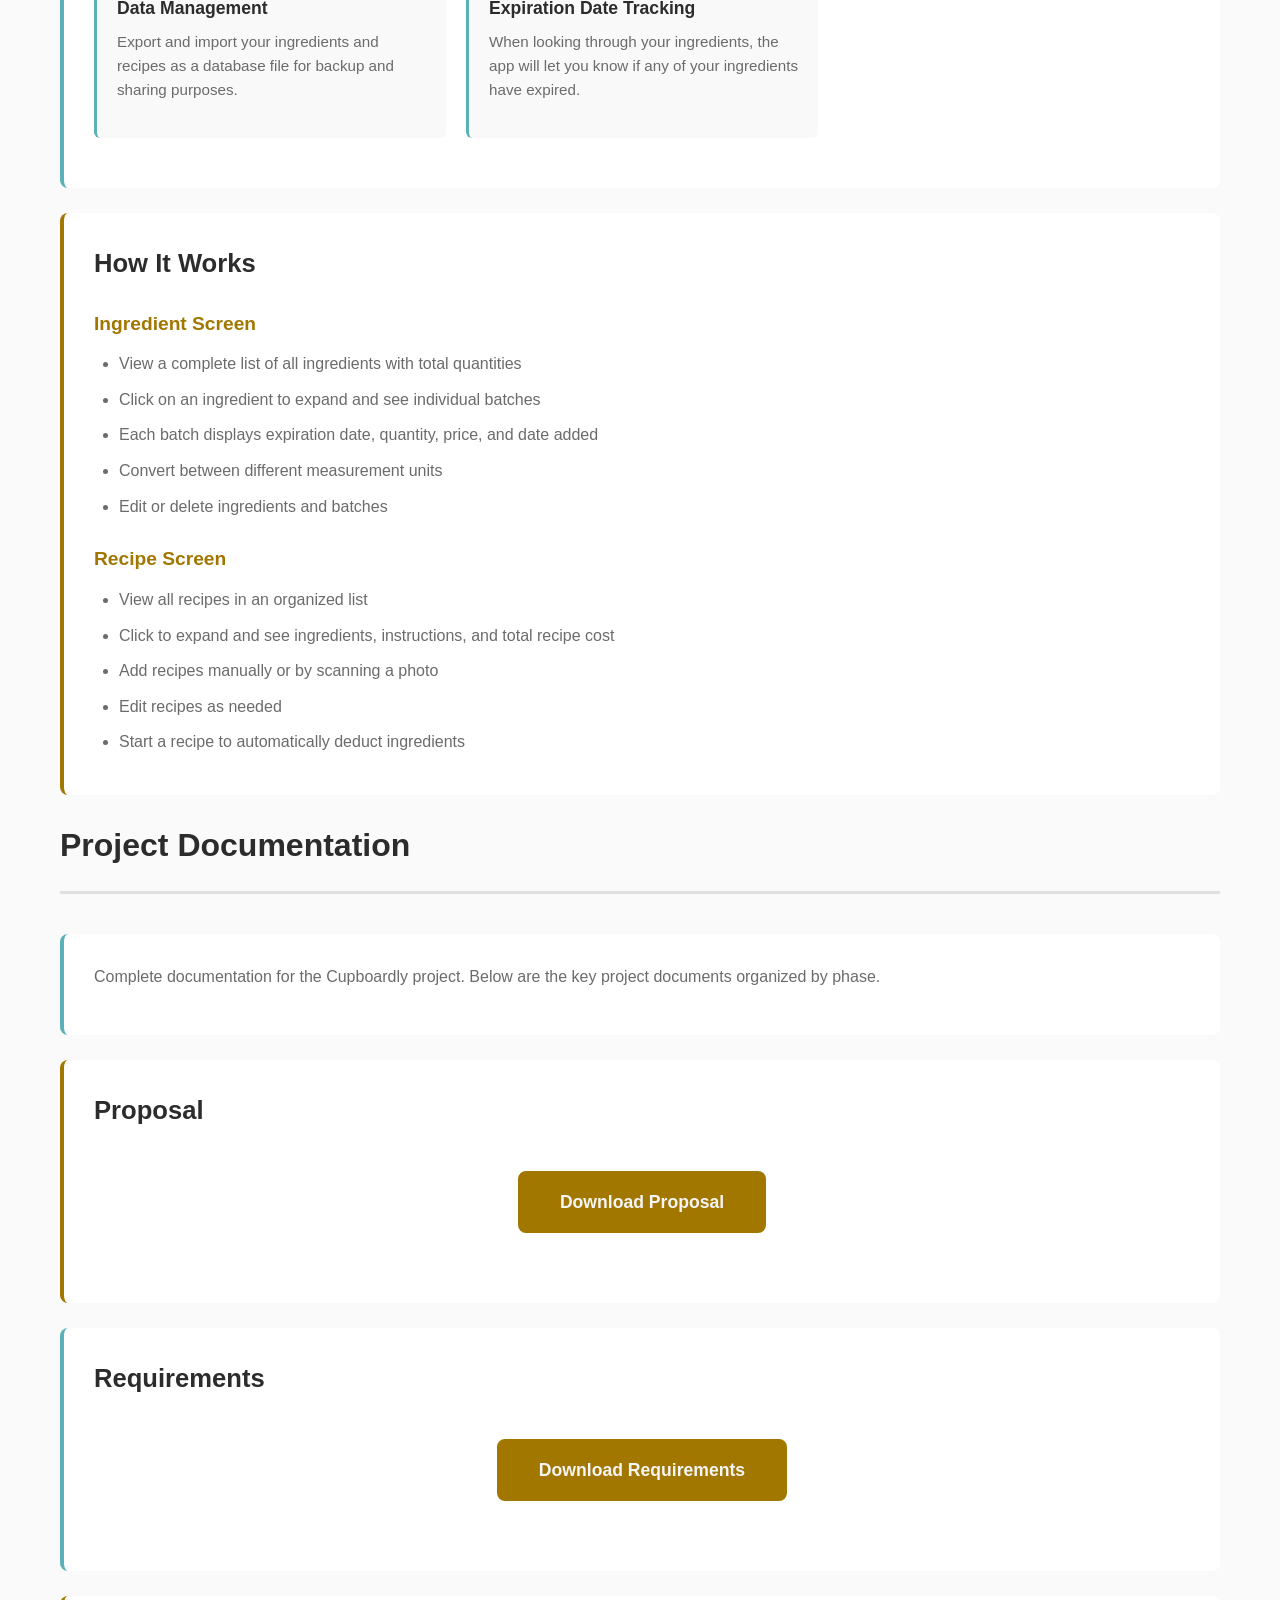
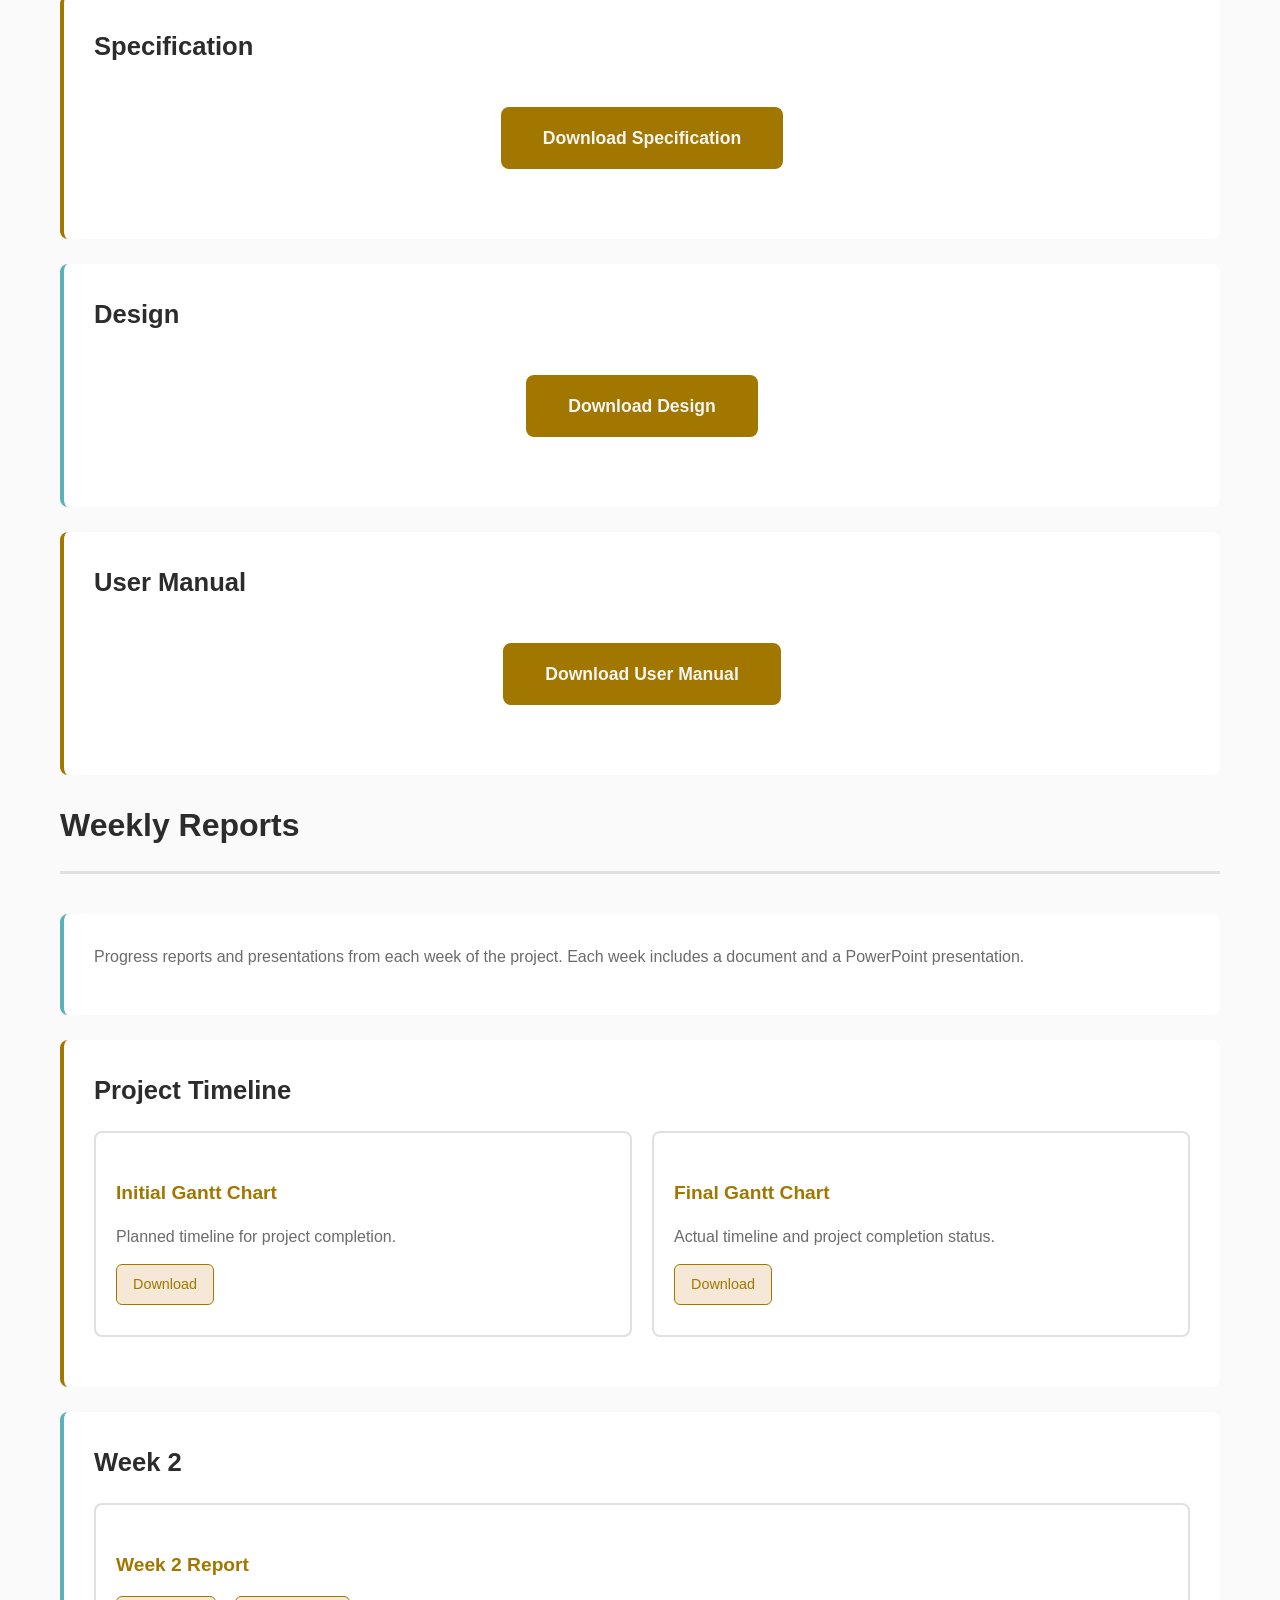
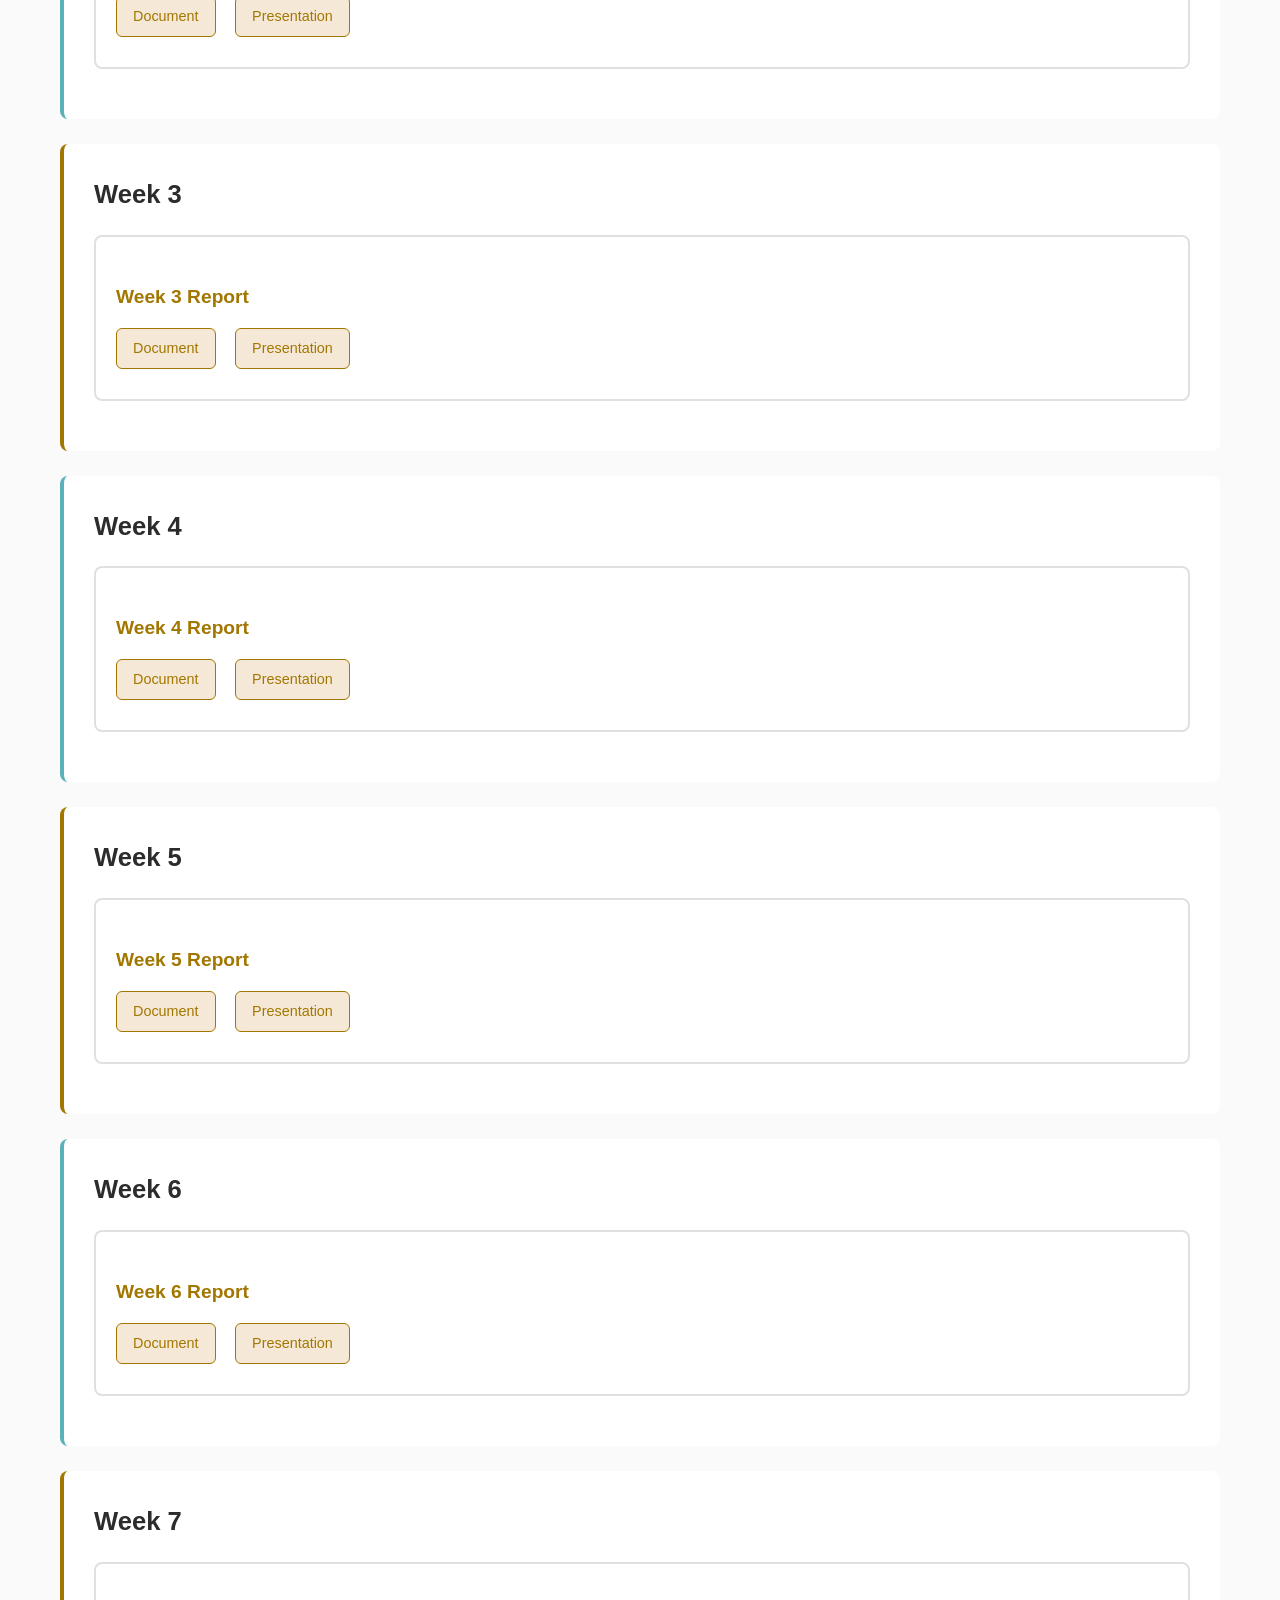
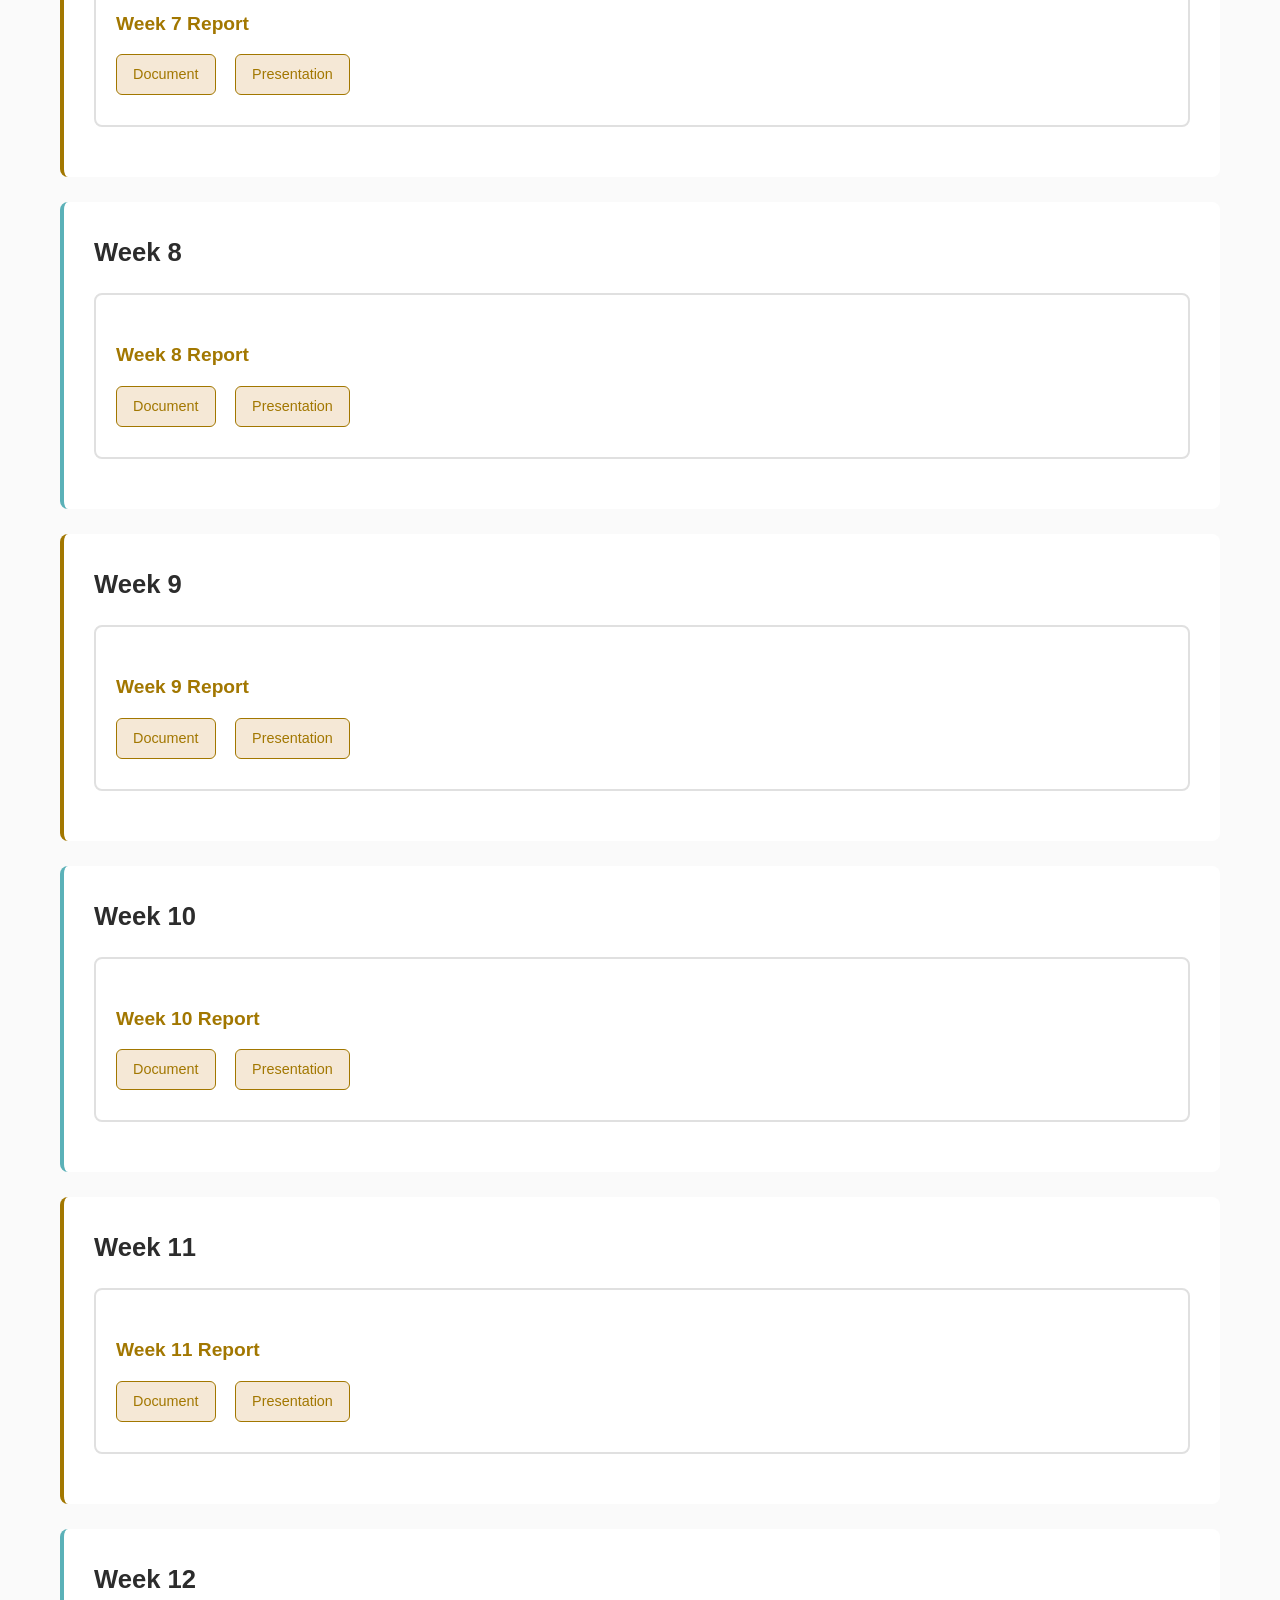
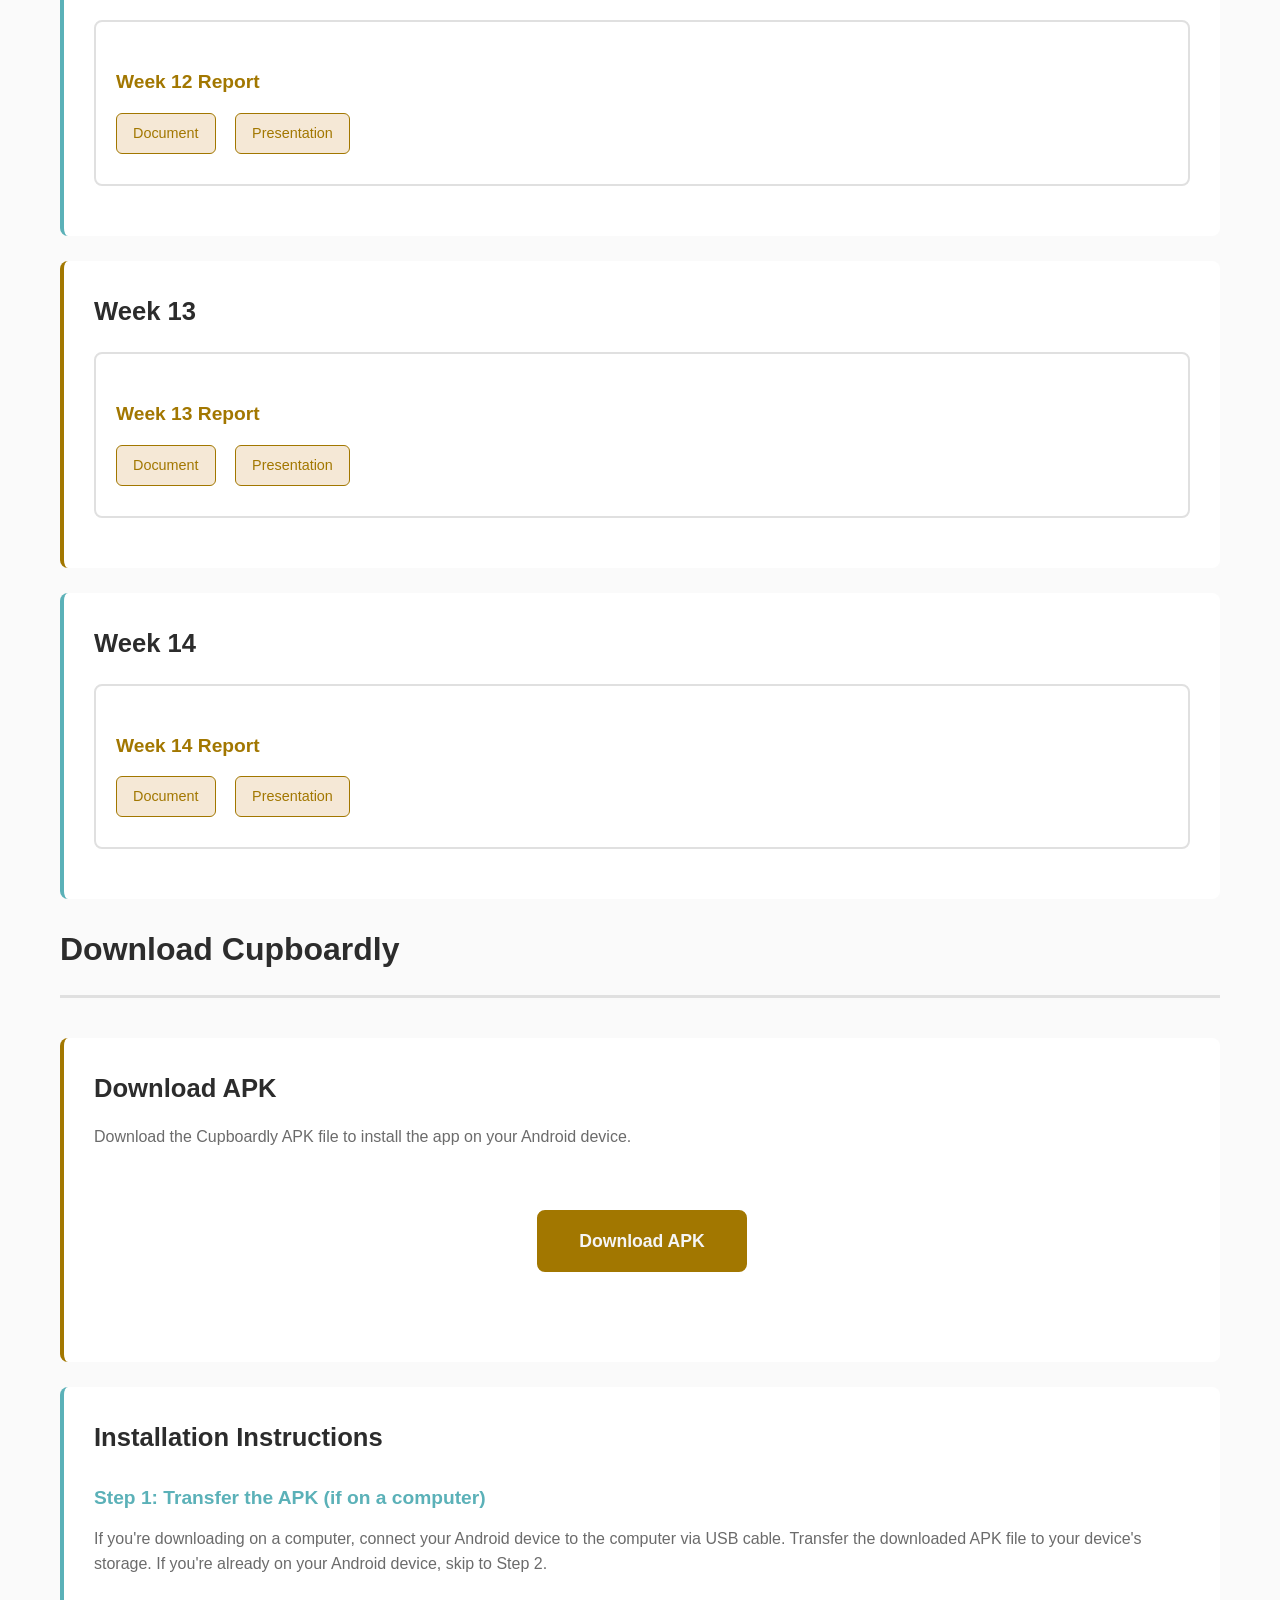
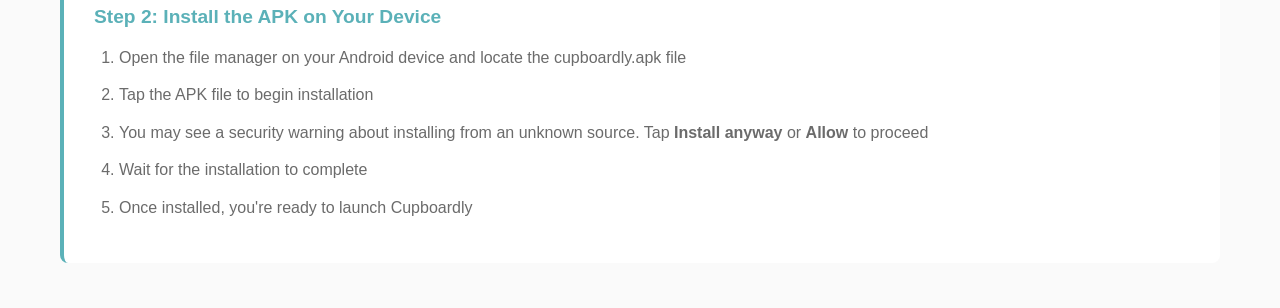
==== commit 3ee5fa5c: "edit html Updated feature descriptions for clarity and added expiration date tracking section." ====
--- a/docs/index.html
+++ b/docs/index.html
@@ -49,11 +49,11 @@
                     <div class="feature-list">
                         <div class="feature-item">
                             <h4>Ingredient Tracking</h4>
-                            <p>Track ingredients with quantities, expiration dates, prices, and dates added. Organize by individual batches and easily swap between units.</p>
+                            <p>Track ingredients with quantities, expiration dates, prices, and dates added.</p>
                         </div>
                         <div class="feature-item">
                             <h4>Recipe Management</h4>
-                            <p>Manage recipes with ingredient lists and instructions. Calculate total recipe cost based on ingredient prices in your inventory.</p>
+                            <p>Manage recipes with ingredient lists and instructions.</p>
                         </div>
                         <div class="feature-item">
                             <h4>Recipe Cost Analysis</h4>
@@ -61,7 +61,7 @@
                         </div>
                         <div class="feature-item ingredient">
                             <h4>Unit Conversion</h4>
-                            <p>Easily swap between different units including gallons, grams, cups, and pounds for flexible ingredient management.</p>
+                            <p>Easily swap between different units including gallons, grams, cups, pounds, and more for flexible ingredient management.</p>
                         </div>
                         <div class="feature-item ingredient">
                             <h4>AI Recipe Scanning</h4>
@@ -73,11 +73,11 @@
                         </div>
                         <div class="feature-item">
                             <h4>Data Management</h4>
-                            <p>Export and import your ingredients and recipes as database files for backup and sharing purposes.</p>
-                        </div>
-                        <div class="feature-item">
-                            <h4>Availability Alerts</h4>
-                            <p>Get notified when you don't have enough ingredients to make a specific recipe.</p>
+                            <p>Export and import your ingredients and recipes as a database file for backup and sharing purposes.</p>
+                        </div>
+                        <div class="feature-item">
+                            <h4>Expiration Date Tracking</h4>
+                            <p>When looking through your ingredients, the app will let you know if any of your ingredients have expired.</p>
                         </div>
                     </div>
                 </section>
@@ -116,7 +116,6 @@
                 <!-- Proposal -->
                 <section class="content-section ingredient-themed">
                     <h2>Proposal</h2>
-                    <p>The initial project proposal outlining the project goals, scope, and justification.</p>
                     <div style="text-align: center; margin: 20px 0;">
                         <a href="docs/proposal.pdf" download class="download-link">Download Proposal</a>
                     </div>
@@ -125,7 +124,6 @@
                 <!-- Requirements -->
                 <section class="content-section">
                     <h2>Requirements</h2>
-                    <p>Detailed requirements for the Cupboardly application.</p>
                     <div style="text-align: center; margin: 20px 0;">
                         <a href="docs/requirements.pdf" download class="download-link">Download Requirements</a>
                     </div>
@@ -134,7 +132,6 @@
                 <!-- Specification -->
                 <section class="content-section ingredient-themed">
                     <h2>Specification</h2>
-                    <p>Technical specifications for the application including architecture and system design.</p>
                     <div style="text-align: center; margin: 20px 0;">
                         <a href="docs/specification.pdf" download class="download-link">Download Specification</a>
                     </div>
@@ -143,7 +140,6 @@
                 <!-- Design -->
                 <section class="content-section">
                     <h2>Design</h2>
-                    <p>Design documentation for the Cupboardly application.</p>
                     <div style="text-align: center; margin: 20px 0;">
                         <a href="docs/design.pdf" download class="download-link">Download Design</a>
                     </div>
@@ -152,7 +148,6 @@
                 <!-- User Manual -->
                 <section class="content-section ingredient-themed">
                     <h2>User Manual</h2>
-                    <p>Comprehensive guide for using the Cupboardly application.</p>
                     <div style="text-align: center; margin: 20px 0;">
                         <a href="docs/user-manual.pdf" download class="download-link">Download User Manual</a>
                     </div>
@@ -192,7 +187,6 @@
                     <div class="reports-grid">
                         <div class="report-card">
                             <h3>Week 2 Report</h3>
-                            <p>Project kickoff and initial planning.</p>
                             <a href="reports/week-2-report.docx" download>Document</a>
                             <a href="reports/week-2-presentation.pptx" download>Presentation</a>
                         </div>
@@ -204,7 +198,6 @@
                     <div class="reports-grid">
                         <div class="report-card">
                             <h3>Week 3 Report</h3>
-                            <p>Requirements analysis and design phase.</p>
                             <a href="reports/week-3-report.docx" download>Document</a>
                             <a href="reports/week-3-presentation.pptx" download>Presentation</a>
                         </div>
@@ -216,7 +209,6 @@
                     <div class="reports-grid">
                         <div class="report-card">
                             <h3>Week 4 Report</h3>
-                            <p>Architecture design and database schema.</p>
                             <a href="reports/week-4-report.docx" download>Document</a>
                             <a href="reports/week-4-presentation.pptx" download>Presentation</a>
                         </div>
@@ -228,7 +220,6 @@
                     <div class="reports-grid">
                         <div class="report-card">
                             <h3>Week 5 Report</h3>
-                            <p>UI/UX design mockups and user flows.</p>
                             <a href="reports/week-5-report.docx" download>Document</a>
                             <a href="reports/week-5-presentation.pptx" download>Presentation</a>
                         </div>
@@ -240,7 +231,6 @@
                     <div class="reports-grid">
                         <div class="report-card">
                             <h3>Week 6 Report</h3>
-                            <p>Development setup and initial implementation.</p>
                             <a href="reports/week-6-report.docx" download>Document</a>
                             <a href="reports/week-6-presentation.pptx" download>Presentation</a>
                         </div>
@@ -252,7 +242,6 @@
                     <div class="reports-grid">
                         <div class="report-card">
                             <h3>Week 7 Report</h3>
-                            <p>Ingredient management feature development.</p>
                             <a href="reports/week-7-report.docx" download>Document</a>
                             <a href="reports/week-7-presentation.pptx" download>Presentation</a>
                         </div>
@@ -264,7 +253,6 @@
                     <div class="reports-grid">
                         <div class="report-card">
                             <h3>Week 8 Report</h3>
-                            <p>Recipe management feature development.</p>
                             <a href="reports/week-8-report.docx" download>Document</a>
                             <a href="reports/week-8-presentation.pptx" download>Presentation</a>
                         </div>
@@ -276,7 +264,6 @@
                     <div class="reports-grid">
                         <div class="report-card">
                             <h3>Week 9 Report</h3>
-                            <p>Advanced features implementation.</p>
                             <a href="reports/week-9-report.docx" download>Document</a>
                             <a href="reports/week-9-presentation.pptx" download>Presentation</a>
                         </div>
@@ -288,7 +275,6 @@
                     <div class="reports-grid">
                         <div class="report-card">
                             <h3>Week 10 Report</h3>
-                            <p>Unit conversion and AI scanning features.</p>
                             <a href="reports/week-10-report.docx" download>Document</a>
                             <a href="reports/week-10-presentation.pptx" download>Presentation</a>
                         </div>
@@ -300,7 +286,6 @@
                     <div class="reports-grid">
                         <div class="report-card">
                             <h3>Week 11 Report</h3>
-                            <p>Testing and quality assurance.</p>
                             <a href="reports/week-11-report.docx" download>Document</a>
                             <a href="reports/week-11-presentation.pptx" download>Presentation</a>
                         </div>
@@ -312,7 +297,6 @@
                     <div class="reports-grid">
                         <div class="report-card">
                             <h3>Week 12 Report</h3>
-                            <p>Bug fixes and optimization.</p>
                             <a href="reports/week-12-report.docx" download>Document</a>
                             <a href="reports/week-12-presentation.pptx" download>Presentation</a>
                         </div>
@@ -324,7 +308,6 @@
                     <div class="reports-grid">
                         <div class="report-card">
                             <h3>Week 13 Report</h3>
-                            <p>Final testing and user feedback implementation.</p>
                             <a href="reports/week-13-report.docx" download>Document</a>
                             <a href="reports/week-13-presentation.pptx" download>Presentation</a>
                         </div>
@@ -336,7 +319,6 @@
                     <div class="reports-grid">
                         <div class="report-card">
                             <h3>Week 14 Report</h3>
-                            <p>Project completion and final presentation.</p>
                             <a href="reports/week-14-report.docx" download>Document</a>
                             <a href="reports/week-14-presentation.pptx" download>Presentation</a>
                         </div>
